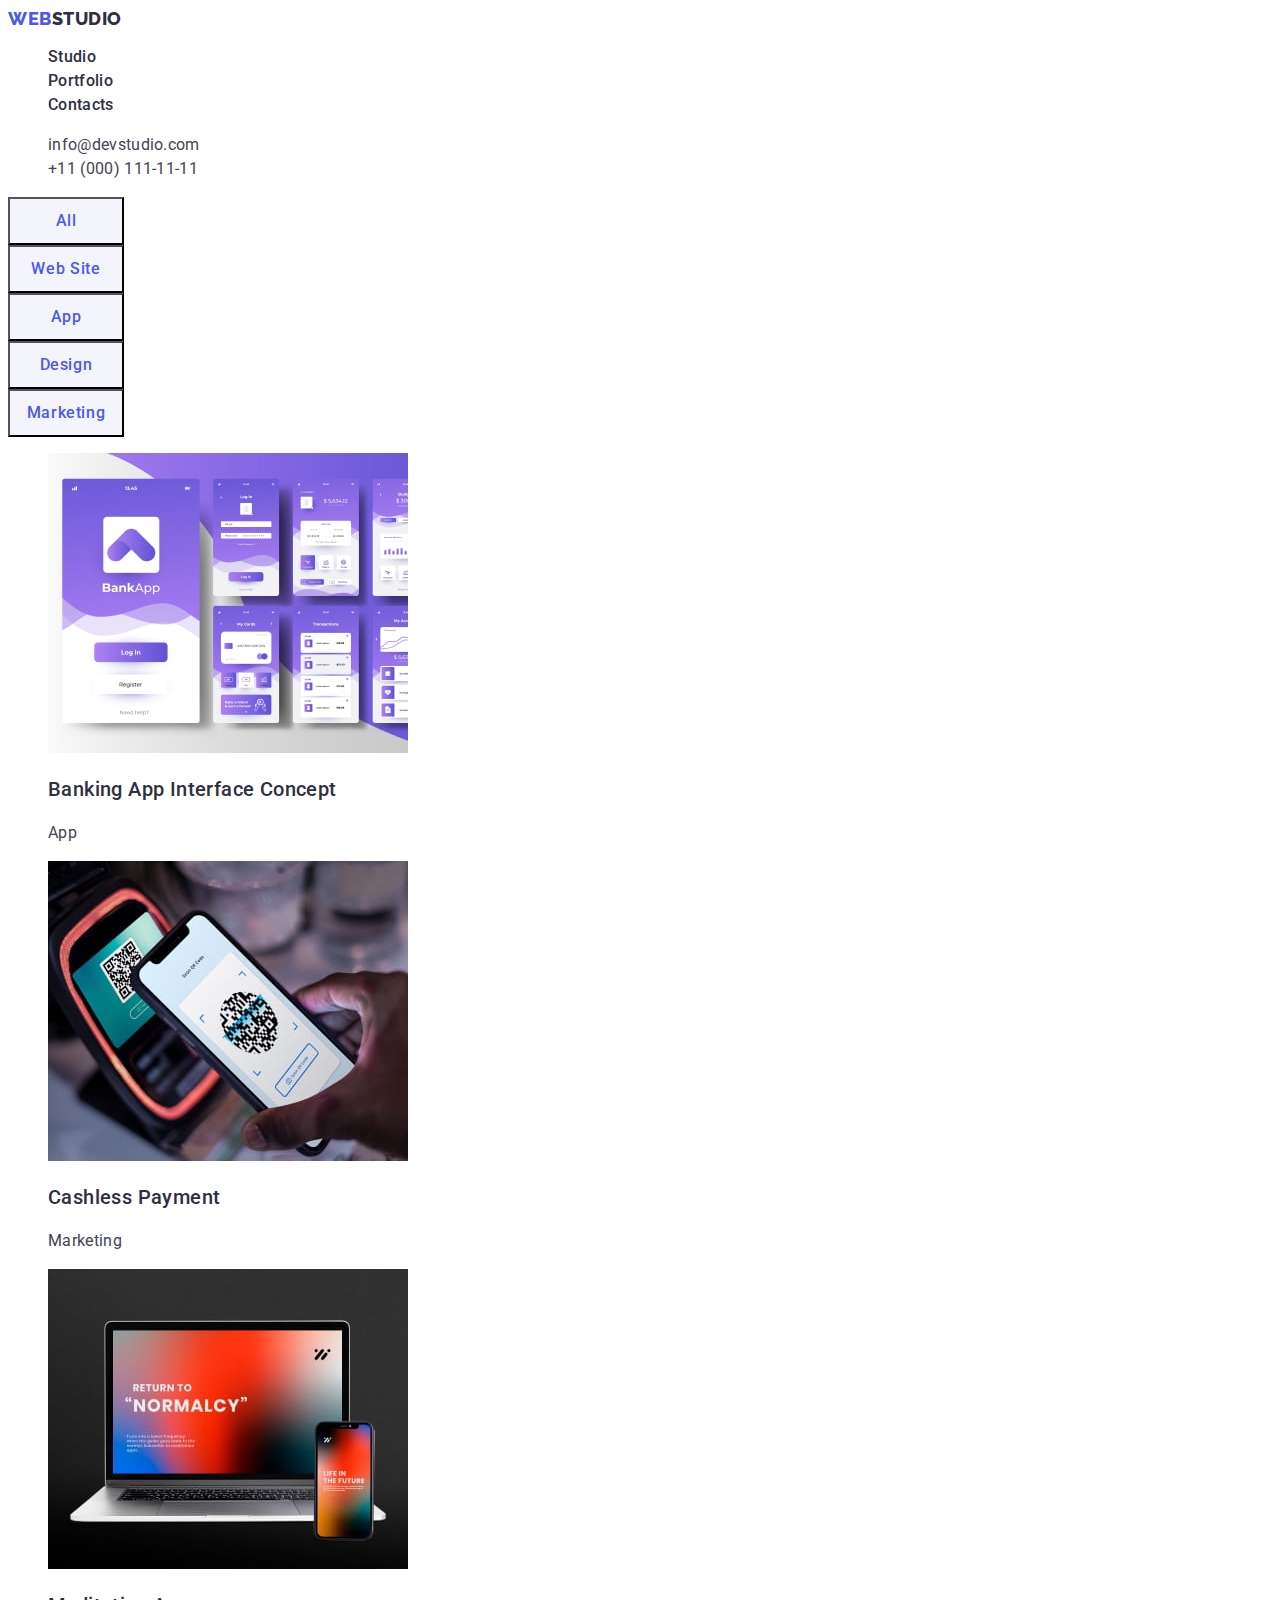
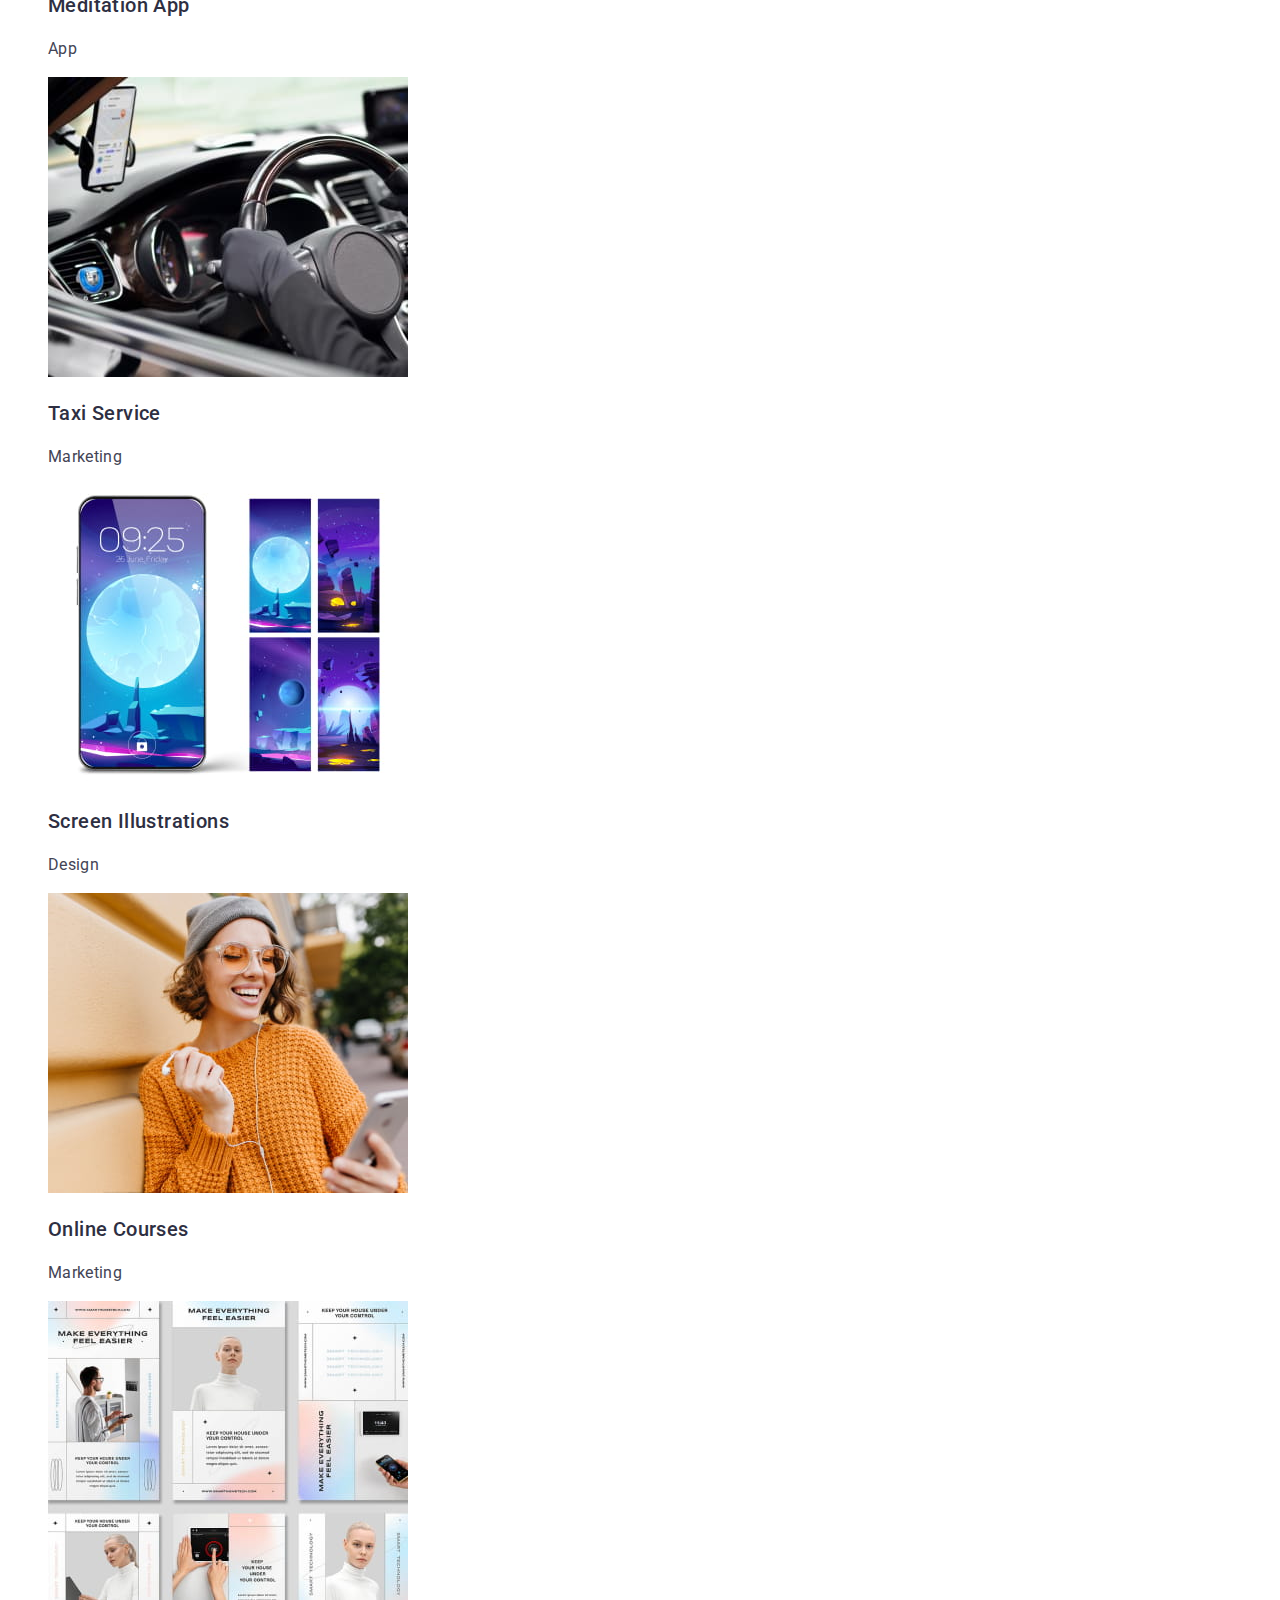
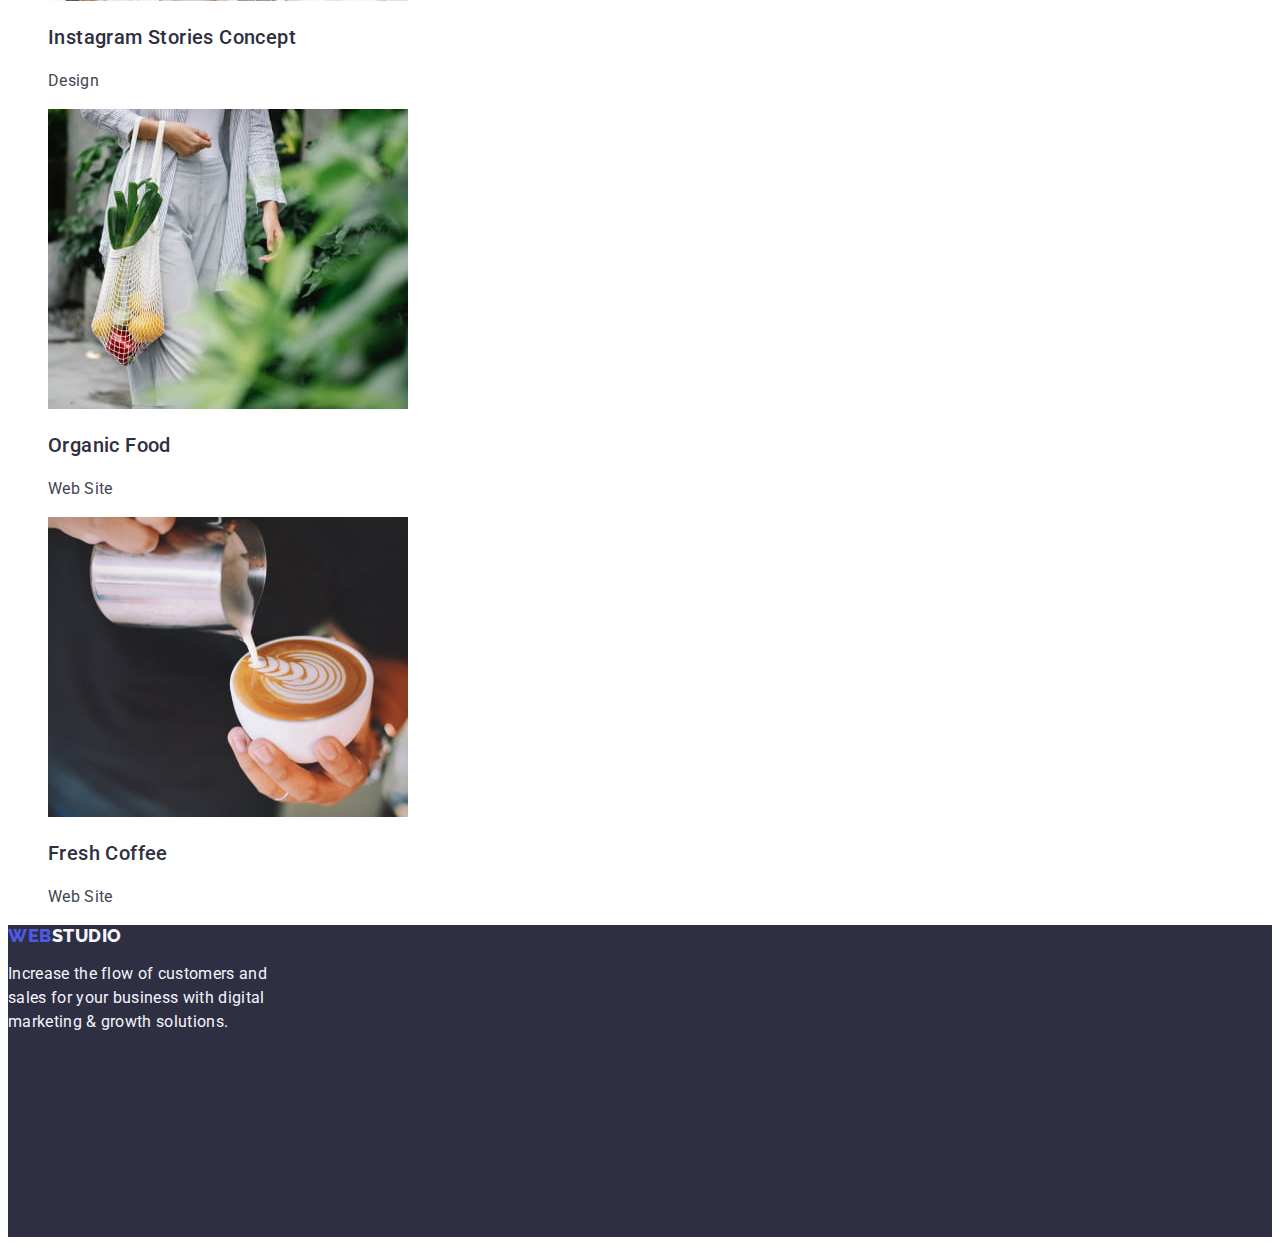
==== portfolio.html @ 0fbf9239 "upd css, html files 2" ====
<!DOCTYPE html>
<html lang="en">
  <head>
    <meta charset="UTF-8" />
    <meta http-equiv="X-UA-Compatible" content="IE=edge" />
    <meta name="viewport" content="width=device-width, initial-scale=1.0" />

    <title>Portfolio</title>

    <link rel="preconnect" href="https://fonts.googleapis.com" />
    <link rel="preconnect" href="https://fonts.gstatic.com" crossorigin />
    <link
      href="https://fonts.googleapis.com/css2?family=Bodoni+Moda&family=Montserrat:wght@400;700&family=Roboto:wght@400;500;700;900&display=swap"
      rel="stylesheet"
    />

    <link rel="preconnect" href="https://fonts.googleapis.com" />
    <link rel="preconnect" href="https://fonts.gstatic.com" crossorigin />
    <link
      href="https://fonts.googleapis.com/css2?family=Bodoni+Moda&family=Montserrat:wght@400;700&family=Raleway:wght@800&family=Roboto:wght@400;500;700;900&display=swap"
      rel="stylesheet"
    />
    <link rel="stylesheet" href="./css/styles.css" />
    
  </head>
  <body>
    <header>
      <nav>
        <a class="logo link" href="./index.html"
          >Web<span class="logo-studio-header">Studio</span></a
        >

        <ul class="list">
          <li><a class="header-link-text link" href="./index.html">Studio</a></li>
          <li>
            <a class="header-link-text link" href="./portfolio.html">Portfolio</a>
          </li>
          <li><a class="header-link-text link" href="">Contacts</a></li>
        </ul>
      </nav>
      <address>
        <ul class="list">
          <li><a class="header-contacts link" href="mailto:info@devstudio.com">info@devstudio.com</a></li>
          <li><a class="header-contacts link" href="tel:+110001111111">+11 (000) 111-11-11</a></li>
        </ul>
      </address>
    </header>

    <main>
      <section>
        <h1 hidden>Filter</h1>
        <u class="list"l>
          <li>
            <button class="filter-btn btn-cursor" type="button">All</button>
          </li>
          <li>
            <button class="filter-btn btn-cursor" type="button">Web Site</button>
          </li>
          <li>
            <button class="filter-btn btn-cursor" type="button">App</button>
          </li>
          <li>
            <button class="filter-btn btn-cursor" type="button">Design</button>
          </li>
          <li>
            <button class="filter-btn btn-cursor" type="button">Marketing</button>
          </li>
        </u>
      
        <h2 hidden>Portfolio</h2>
        <ul class="list">
          <li>
            <img
              src="./images/portfolio/img-1.jpg"
              alt="example 1"
              width="360"
            />
            <h3 class="project-title">Banking App Interface Concept</h3>
            <p class="project-type">App</p>
          </li>
          <li>
            <img
              src="./images/portfolio/img-2.jpg"
              alt="example 1"
              width="360"
            />
            <h3 class="project-title">Cashless Payment</h3>
            <p class="project-type">Marketing</p>
          </li>
          <li>
            <img
              src="./images/portfolio/img-3.jpg"
              alt="example 1"
              width="360"
            />
            <h3 class="project-title">Meditation App</h3>
            <p class="project-type">App</p>
          </li>
          <li>
            <img
              src="./images/portfolio/img-4.jpg"
              alt="example 1"
              width="360"
            />
            <h3 class="project-title">Taxi Service</h3>
            <p class="project-type">Marketing</p>
          </li>
          <li>
            <img
              src="./images/portfolio/img-5.jpg"
              alt="example 1"
              width="360"
            />
            <h3 class="project-title">Screen Illustrations</h3>
            <p class="project-type">Design</p>
          </li>
          <li>
            <img
              src="./images/portfolio/img-6.jpg"
              alt="example 1"
              width="360"
            />
            <h3 class="project-title">Online Courses</h3>
            <p class="project-type">Marketing</p>
          </li>
          <li>
            <img
              src="./images/portfolio/img-7.jpg"
              alt="example 1"
              width="360"
            />
            <h3 class="project-title">Instagram Stories Concept</h3>
            <p class="project-type">Design</p>
          </li>
          <li>
            <img
              src="./images/portfolio/img-8.jpg"
              alt="example 1"
              width="360"
            />
            <h3 class="project-title">Organic Food</h3>
            <p class="project-type">Web Site</p>
          </li>
          <li>
            <img
              src="./images/portfolio/img-9.jpg"
              alt="example 1"
              width="360"
            />
            <h3 class="project-title">Fresh Coffee</h3>
            <p class="project-type">Web Site</p>
          </li>
        </ul>
      </section>
    </main>

    <footer class="footer">
      <a class="logo link" href="./index.html"
        >Web <span class="logo-studio-footer">Studio</span></a
      >
      <p class="footer-desc">
        Increase the flow of customers and sales for your business with digital
        marketing & growth solutions.
      </p>
    </footer>
  </body>
</html>
---- css/styles.css ----
body {
  font-family: "Roboto", sans-serif;
  color: #2e2f42;
  background: #ffffff;
}

.logo {
  font-family: "Raleway";
  font-style: normal;
  font-weight: 800;
  font-size: 18px;
  line-height: 117%;
  display: flex;
  align-items: center;
  letter-spacing: 0.03em;
  text-transform: uppercase;
  color: #4d5ae5;
}

.logo-studio-header {
  font-family: "Raleway";
  font-style: normal;
  font-weight: 800;
  font-size: 18px;
  line-height: 117%;
  display: flex;
  align-items: center;
  letter-spacing: 0.03em;
  text-transform: uppercase;
  color: #2e2f42;
}

.header-link-text:active,
.header-link-text:focus,
.header-contacts:active {
  color: #404bbf;
}

.link {
  text-decoration: none;
}

.header-link-text {
  font-style: normal;
  font-weight: 500;
  font-size: 16px;
  line-height: 150%;
  letter-spacing: 0.02em;
  color: #2e2f42;

  flex: none;
  order: 0;
  flex-grow: 0;
}

.list {
  list-style: none;
}

.header-contacts {
  font-style: normal;
  font-weight: 400;
  font-size: 16px;
  line-height: 150%;
  letter-spacing: 0.02em;
  color: #434455;
}

.banner {
  background-color: #2e2f42;
  height: 600px;
}

.banner-title {
  font-style: normal;
  font-weight: 700;
  font-size: 56px;
  line-height: 107%;
  text-align: center;
  letter-spacing: 0.02em;
  color: #ffffff;

  width: 496px;
  height: 120px;
}

.btn-cursor {
  cursor: pointer;
}

.banner-button {
  background-color: #4d5ae5;

  font-family: "Roboto";
  color: #ffffff;
  font-style: normal;
  font-weight: 500;
  font-size: 16px;
  line-height: 150%;
  align-items: center;
  letter-spacing: 0.04em;

  width: 169px;
  height: 56px;
}

.banner-button:hover,
.banner-button:focus {
  background-color: #404bbf;
}

.feature-list {
  /* display: inline-block; */
  width: 264px;
}

.feature-list-title {
  font-style: normal;
  font-weight: 500;
  font-size: 20px;
  line-height: 120%;
  letter-spacing: 0.02em;

  flex: none;
  order: 0;
  flex-grow: 0;
}

.feature-list-desc {
  font-size: 16px;
  line-height: 150%;
  letter-spacing: 0.02em;
  color: #434455;

  flex: none;
  order: 1;
  flex-grow: 0;
}

.sector-title {
  font-style: normal;
  font-weight: 700;
  font-size: 36px;
  line-height: 111%;
  text-align: center;
  letter-spacing: 0.02em;
  text-transform: capitalize;
}

.team-section {
  background-color: #f4f4fd;
}

.team-members-names {
  font-style: normal;
  font-weight: 500;
  font-size: 20px;
  line-height: 120%;
  text-align: center;
  letter-spacing: 0.02em;

  flex: none;
  order: 0;
  flex-grow: 0;
}

.team-members-position {
  font-size: 16px;
  line-height: 150%;
  text-align: center;
  letter-spacing: 0.02em;
  color: #434455;

  flex: none;
  order: 1;
  flex-grow: 0;
}

.footer {
  background-color: #2e2f42;
  height: 312px;
}

/* PORTFOLIO */

.logo-studio-footer {
  color: #f4f4fd;
}

.footer-desc {
  font-size: 16px;
  line-height: 150%;
  letter-spacing: 0.02em;
  color: #f4f4fd;

  width: 264px;
}

.filter-btn {
  background-color: #f4f4fd;
  width: 116px;
  height: 48px;

  font-family: "Roboto";
  font-style: normal;
  font-weight: 500;
  font-size: 16px;
  line-height: 150%;
  align-items: center;
  text-align: center;
  letter-spacing: 0.04em;
  color: #4d5ae5;

  flex: none;
  order: 0;
  flex-grow: 0;
}

.filter-btn:hover {
  background-color: #404bbf;
  color: #ffffff;
}

.project-title {
  font-style: normal;
  font-weight: 500;
  font-size: 20px;
  line-height: 120%;
  letter-spacing: 0.02em;
  color: #2e2f42;

  flex: none;
  order: 0;
  flex-grow: 0;
}

.project-type {
  font-size: 16px;
  line-height: 150%;
  letter-spacing: 0.02em;
  color: #434455;

  flex: none;
  order: 1;
  flex-grow: 0;
}
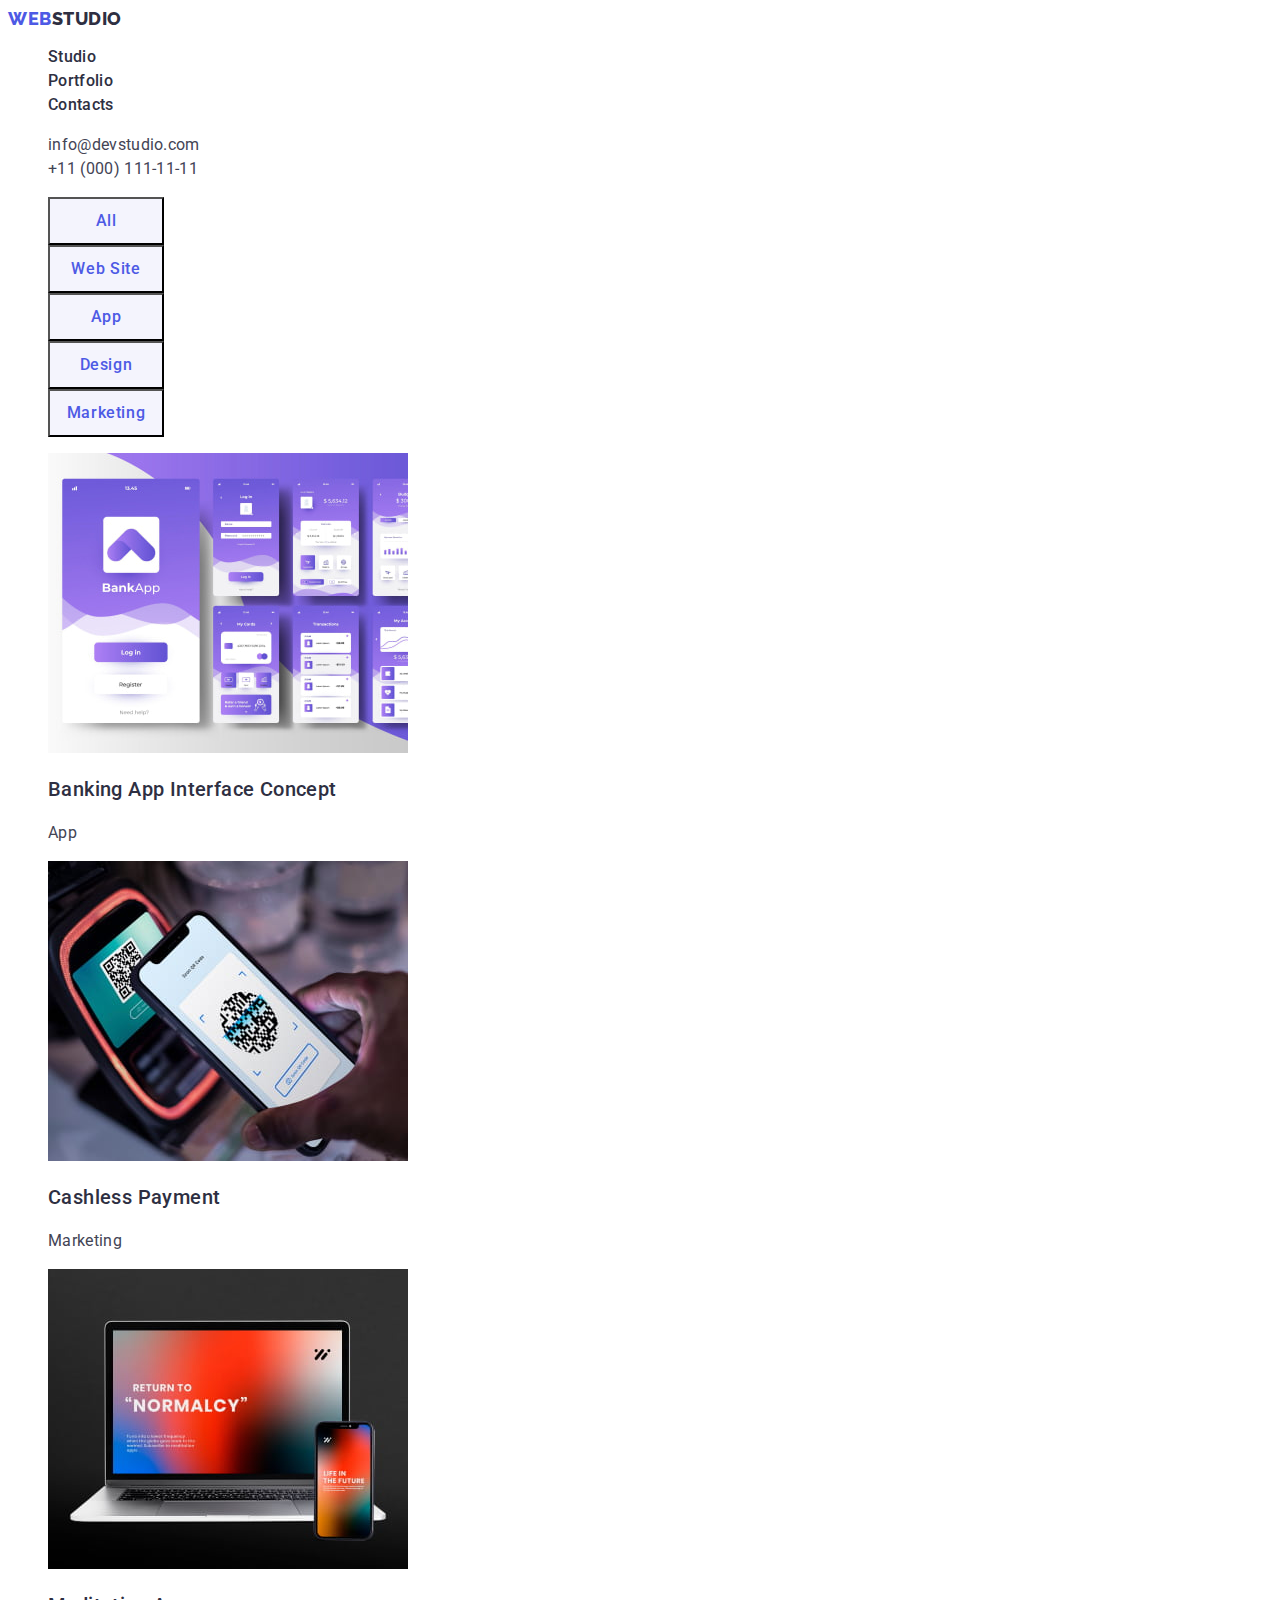
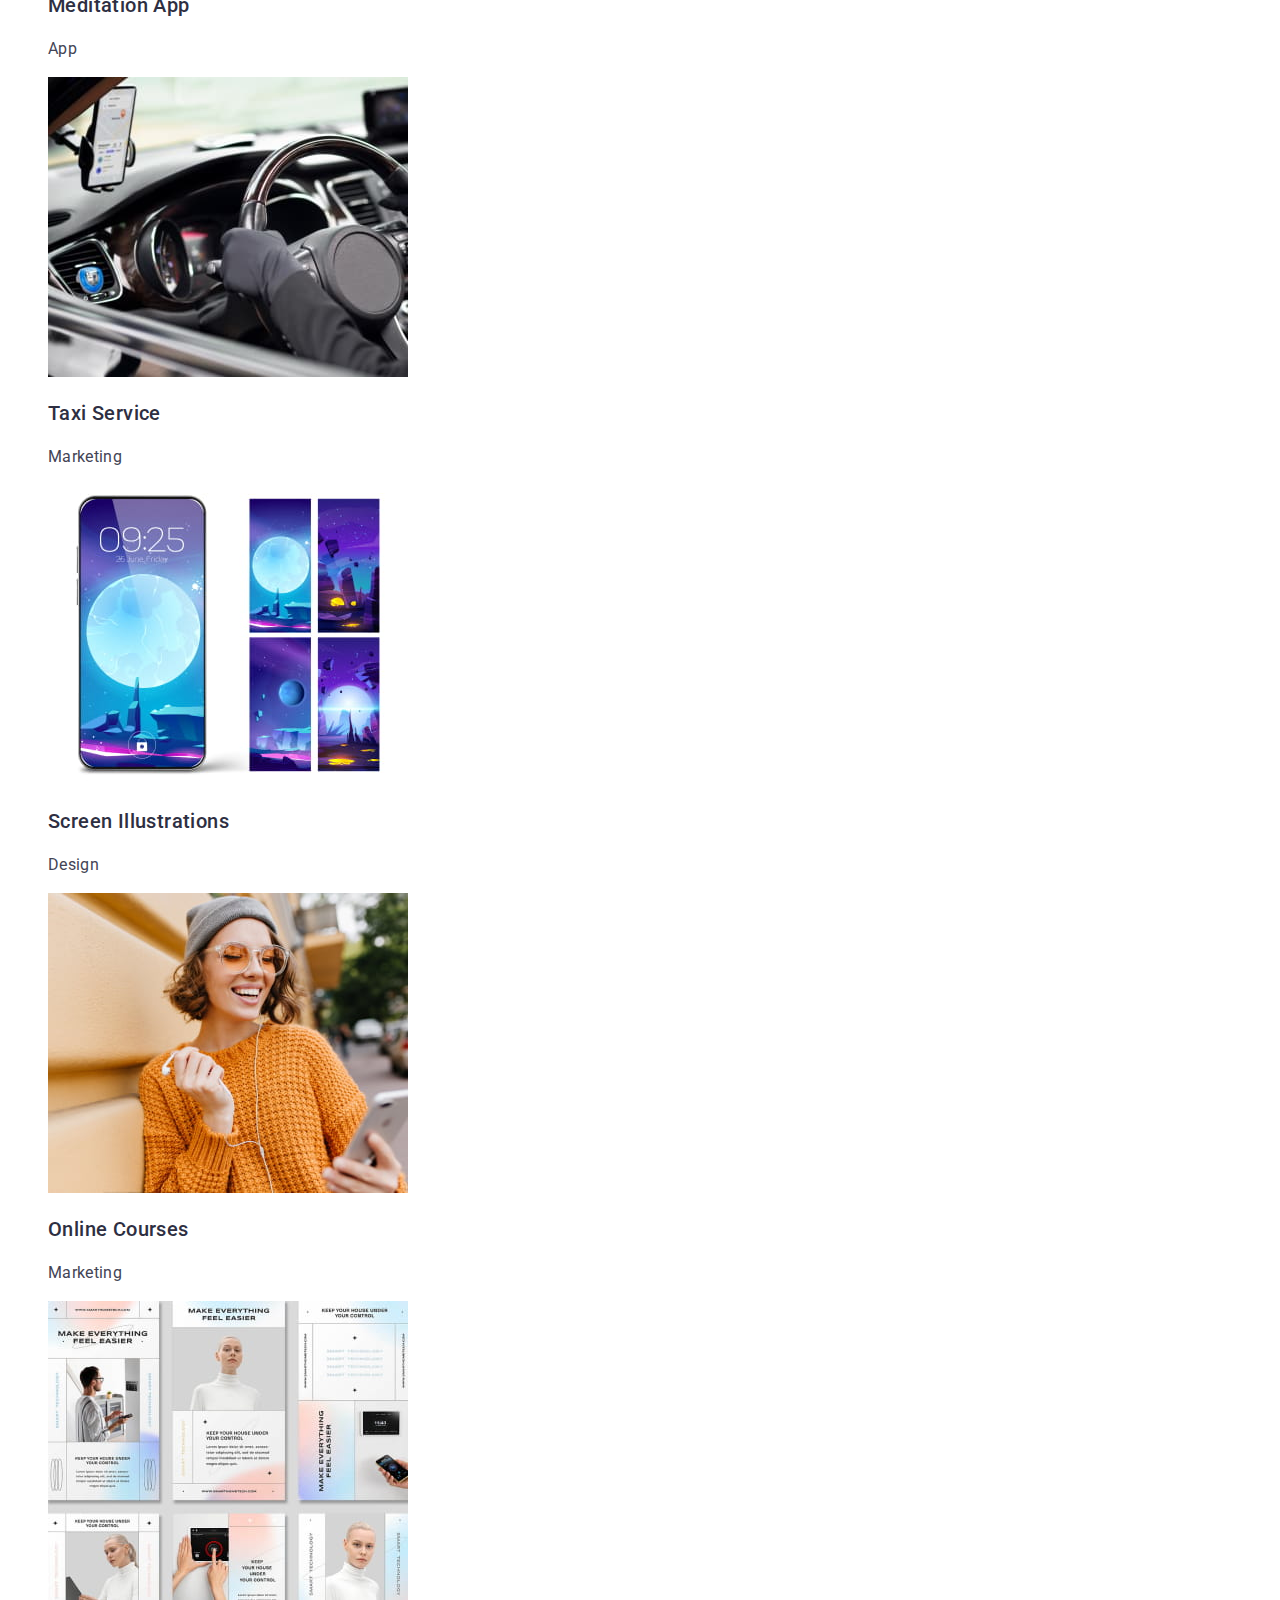
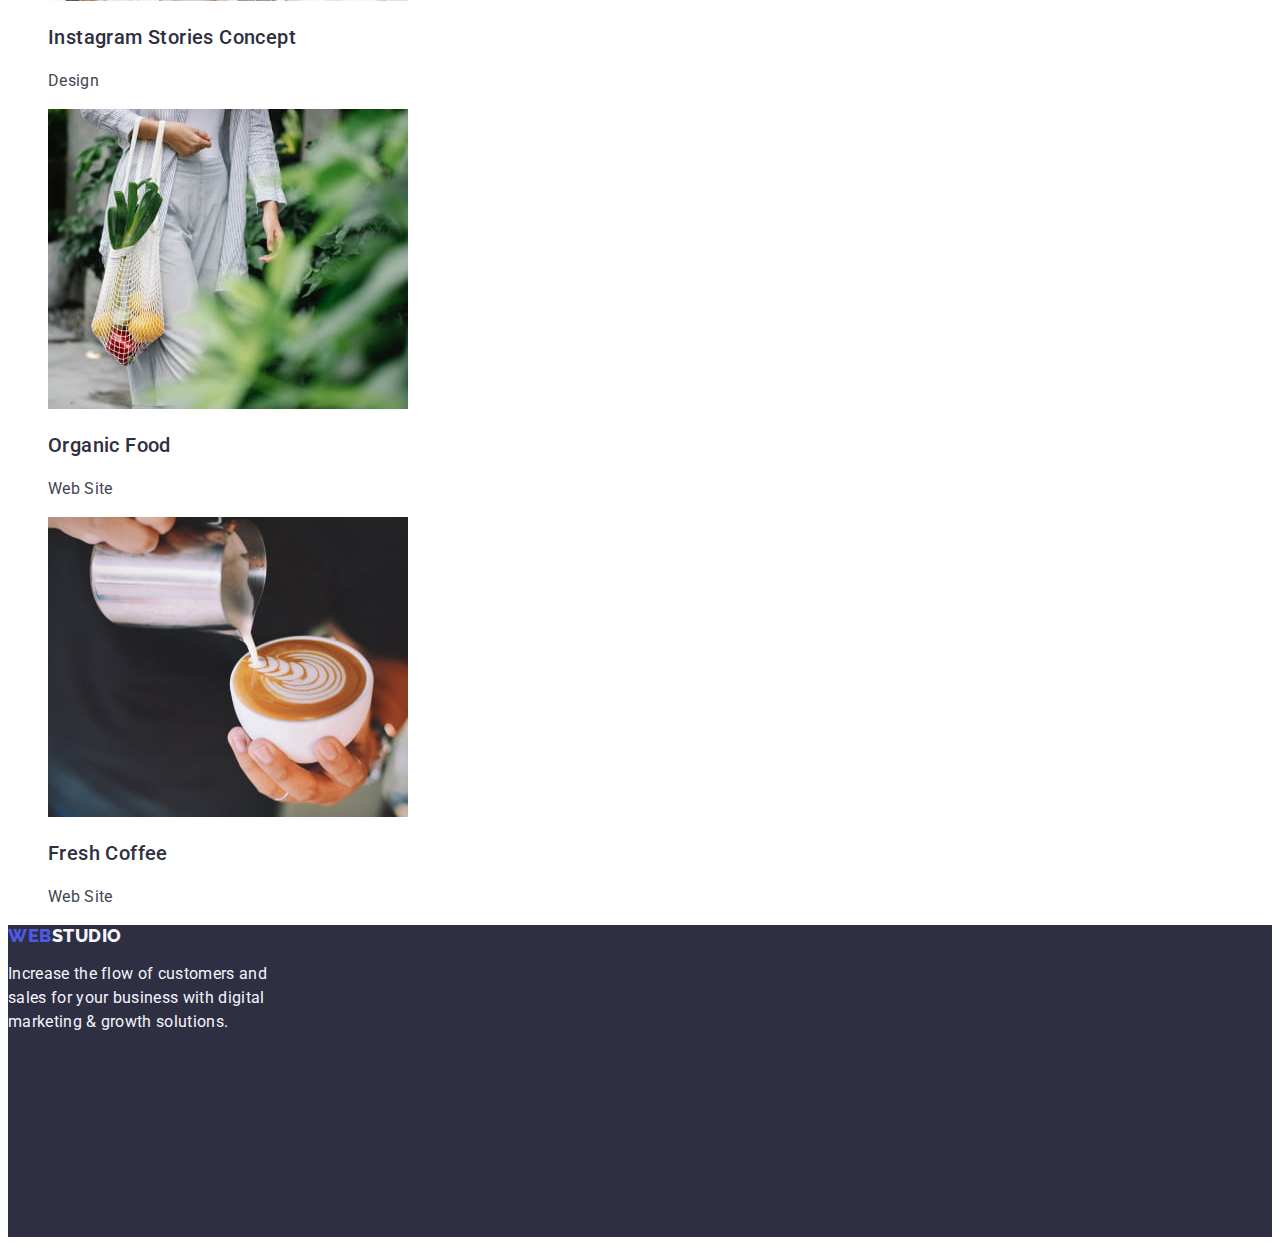
==== commit 192fcf1a: "upd files 3" ====
--- a/portfolio.html
+++ b/portfolio.html
@@ -49,7 +49,7 @@
     <main>
       <section>
         <h1 hidden>Filter</h1>
-        <u class="list"l>
+        <ul class="list">
           <li>
             <button class="filter-btn btn-cursor" type="button">All</button>
           </li>
@@ -65,7 +65,7 @@
           <li>
             <button class="filter-btn btn-cursor" type="button">Marketing</button>
           </li>
-        </u>
+        </ul>
       
         <h2 hidden>Portfolio</h2>
         <ul class="list">
--- a/css/styles.css
+++ b/css/styles.css
@@ -1,11 +1,13 @@
+
+
 body {
   font-family: "Roboto", sans-serif;
-  color: #2e2f42;
+  color: #434455;
   background: #ffffff;
 }
 
 .logo {
-  font-family: "Raleway";
+  font-family: "Raleway", sans-serif;
   font-style: normal;
   font-weight: 800;
   font-size: 18px;
@@ -18,7 +20,7 @@
 }
 
 .logo-studio-header {
-  font-family: "Raleway";
+  /* font-family: "Raleway"; */
   font-style: normal;
   font-weight: 800;
   font-size: 18px;
@@ -30,9 +32,10 @@
   color: #2e2f42;
 }
 
-.header-link-text:active,
+.header-link-text:hover,
 .header-link-text:focus,
-.header-contacts:active {
+.header-contacts:hover,
+.header-contacts:focus {
   color: #404bbf;
 }
 
@@ -57,13 +60,17 @@
   list-style: none;
 }
 
+.contacts {
+  font-style: normal;
+}
+
 .header-contacts {
+  color: inherit;
   font-style: normal;
   font-weight: 400;
   font-size: 16px;
   line-height: 150%;
   letter-spacing: 0.02em;
-  color: #434455;
 }
 
 .banner {
@@ -91,7 +98,7 @@
 .banner-button {
   background-color: #4d5ae5;
 
-  font-family: "Roboto";
+  font-family: "Roboto", sans-serif;
   color: #ffffff;
   font-style: normal;
   font-weight: 500;
@@ -120,7 +127,7 @@
   font-size: 20px;
   line-height: 120%;
   letter-spacing: 0.02em;
-
+  color: #2e2f42;
   flex: none;
   order: 0;
   flex-grow: 0;
@@ -130,7 +137,6 @@
   font-size: 16px;
   line-height: 150%;
   letter-spacing: 0.02em;
-  color: #434455;
 
   flex: none;
   order: 1;
@@ -145,12 +151,17 @@
   text-align: center;
   letter-spacing: 0.02em;
   text-transform: capitalize;
+  color: #2e2f42;
 }
 
 .team-section {
   background-color: #f4f4fd;
 }
 
+.team-list {
+  background-color: #ffffff;
+}
+
 .team-members-names {
   font-style: normal;
   font-weight: 500;
@@ -158,6 +169,7 @@
   line-height: 120%;
   text-align: center;
   letter-spacing: 0.02em;
+  color: #2e2f42;
 
   flex: none;
   order: 0;
@@ -169,7 +181,6 @@
   line-height: 150%;
   text-align: center;
   letter-spacing: 0.02em;
-  color: #434455;
 
   flex: none;
   order: 1;
@@ -201,7 +212,7 @@
   width: 116px;
   height: 48px;
 
-  font-family: "Roboto";
+  font-family: "Roboto", sans-serif;
   font-style: normal;
   font-weight: 500;
   font-size: 16px;
@@ -238,7 +249,6 @@
   font-size: 16px;
   line-height: 150%;
   letter-spacing: 0.02em;
-  color: #434455;
 
   flex: none;
   order: 1;
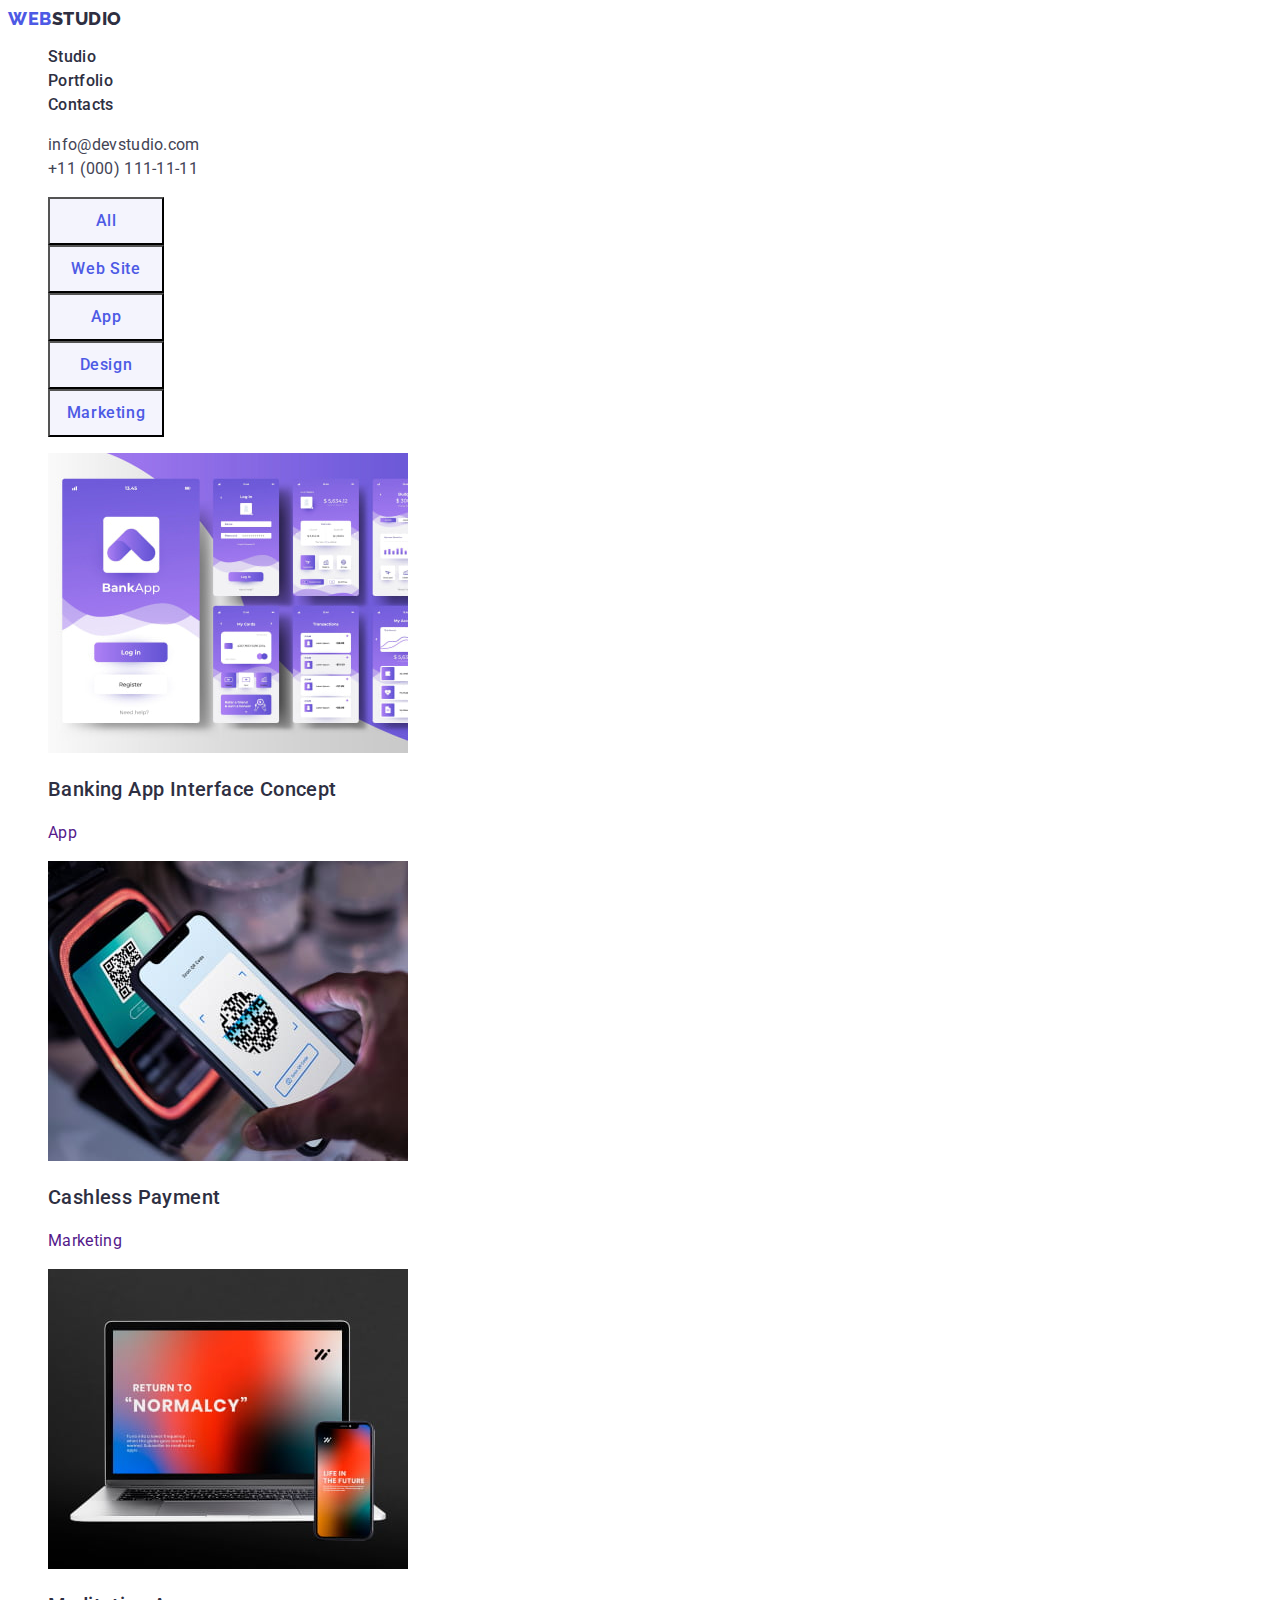
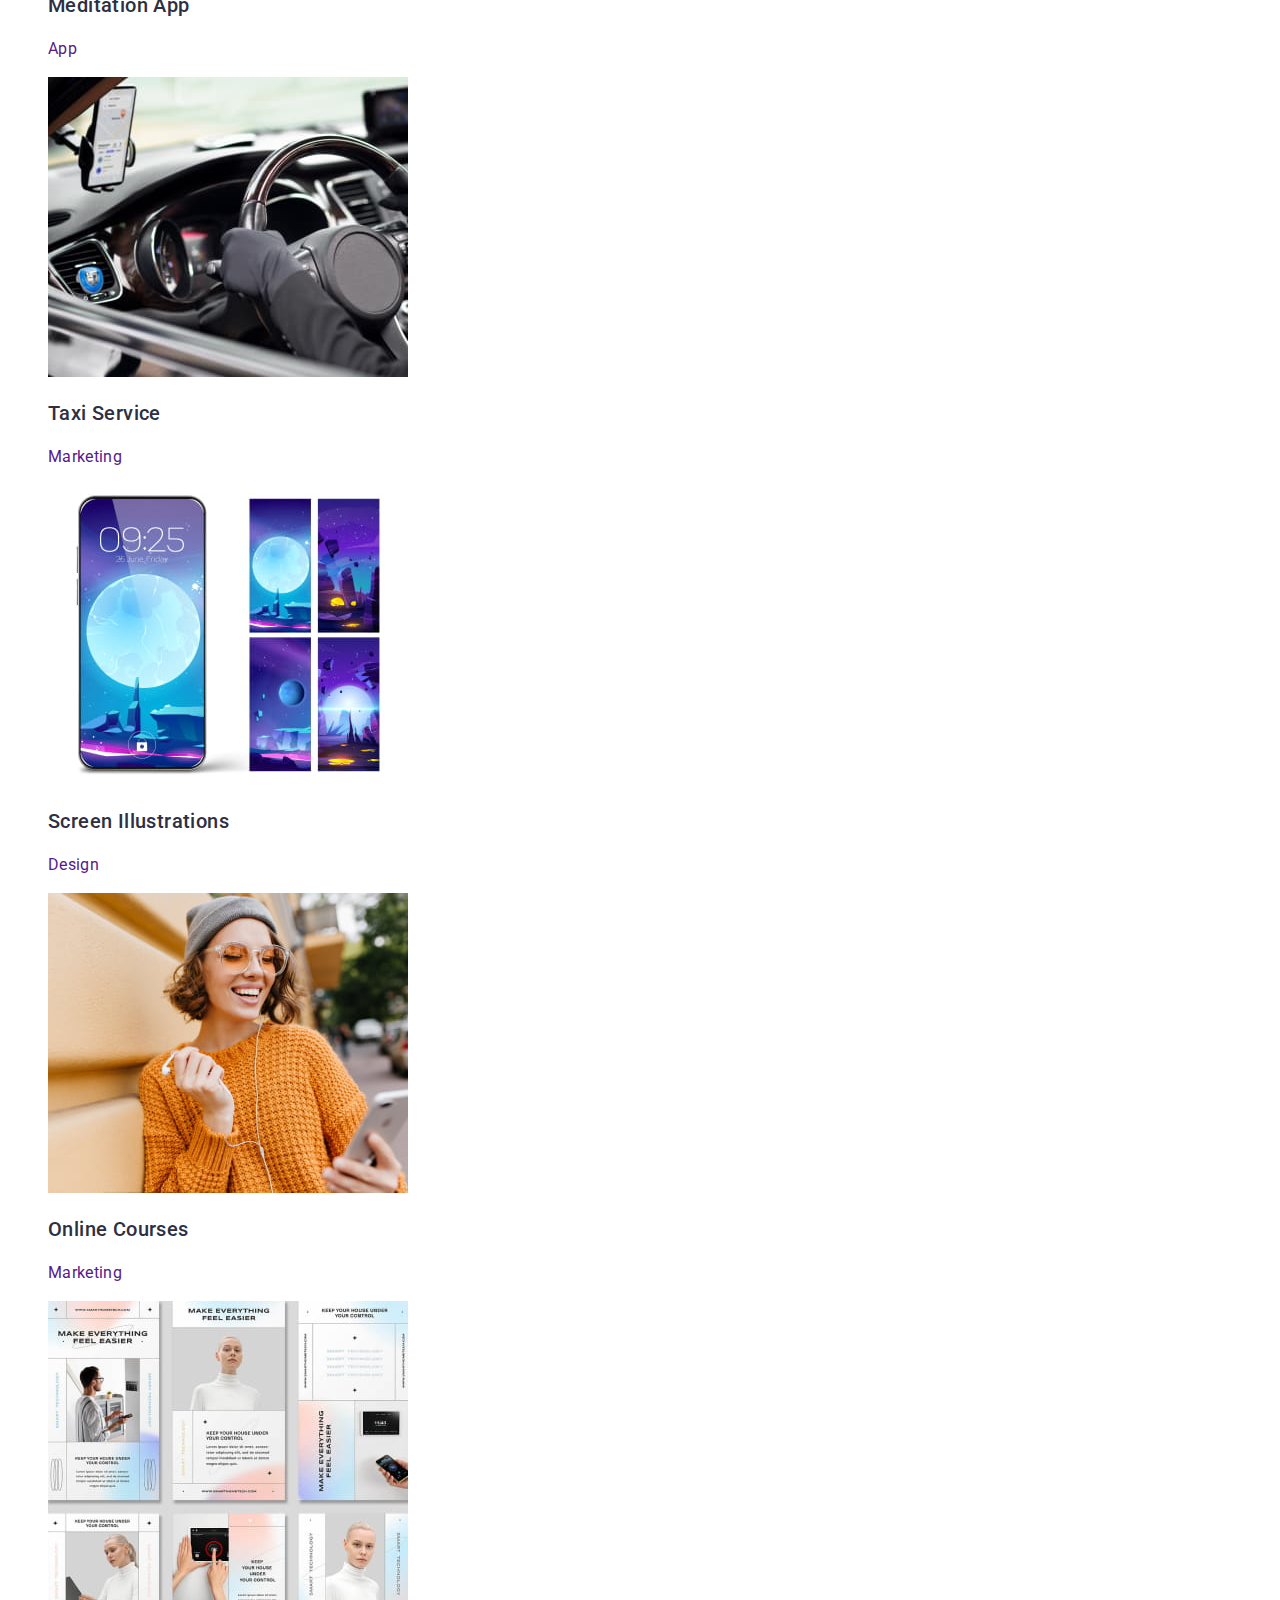
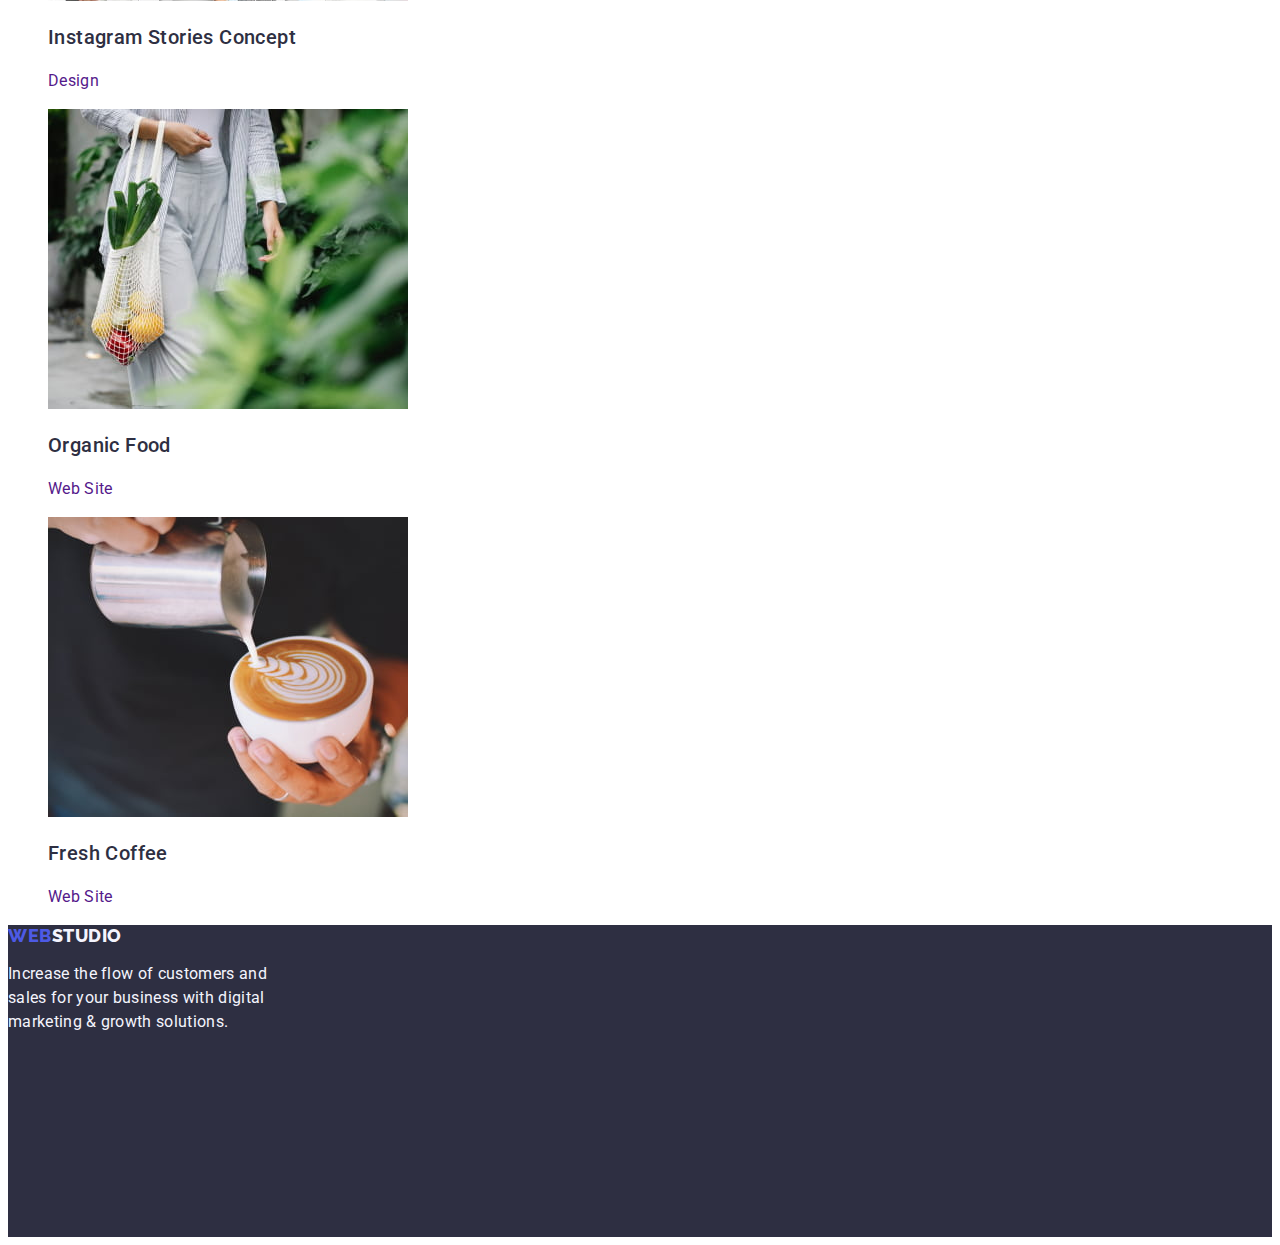
==== commit 888f3a25: "upd 4" ====
--- a/portfolio.html
+++ b/portfolio.html
@@ -4,8 +4,6 @@
     <meta charset="UTF-8" />
     <meta http-equiv="X-UA-Compatible" content="IE=edge" />
     <meta name="viewport" content="width=device-width, initial-scale=1.0" />
-
-    <title>Portfolio</title>
 
     <link rel="preconnect" href="https://fonts.googleapis.com" />
     <link rel="preconnect" href="https://fonts.gstatic.com" crossorigin />
@@ -21,7 +19,7 @@
       rel="stylesheet"
     />
     <link rel="stylesheet" href="./css/styles.css" />
-    
+    <title>Portfolio</title>
   </head>
   <body>
     <header>
@@ -31,17 +29,29 @@
         >
 
         <ul class="list">
-          <li><a class="header-link-text link" href="./index.html">Studio</a></li>
           <li>
-            <a class="header-link-text link" href="./portfolio.html">Portfolio</a>
+            <a class="header-link-text link" href="./index.html">Studio</a>
+          </li>
+          <li>
+            <a class="header-link-text link" href="./portfolio.html"
+              >Portfolio</a
+            >
           </li>
           <li><a class="header-link-text link" href="">Contacts</a></li>
         </ul>
       </nav>
-      <address>
+      <address class="contacts">
         <ul class="list">
-          <li><a class="header-contacts link" href="mailto:info@devstudio.com">info@devstudio.com</a></li>
-          <li><a class="header-contacts link" href="tel:+110001111111">+11 (000) 111-11-11</a></li>
+          <li>
+            <a class="header-contacts link" href="mailto:info@devstudio.com"
+              >info@devstudio.com</a
+            >
+          </li>
+          <li>
+            <a class="header-contacts link" href="tel:+110001111111"
+              >+11 (000) 111-11-11</a
+            >
+          </li>
         </ul>
       </address>
     </header>
@@ -54,7 +64,9 @@
             <button class="filter-btn btn-cursor" type="button">All</button>
           </li>
           <li>
-            <button class="filter-btn btn-cursor" type="button">Web Site</button>
+            <button class="filter-btn btn-cursor" type="button">
+              Web Site
+            </button>
           </li>
           <li>
             <button class="filter-btn btn-cursor" type="button">App</button>
@@ -63,92 +75,112 @@
             <button class="filter-btn btn-cursor" type="button">Design</button>
           </li>
           <li>
-            <button class="filter-btn btn-cursor" type="button">Marketing</button>
+            <button class="filter-btn btn-cursor" type="button">
+              Marketing
+            </button>
           </li>
         </ul>
-      
+
         <h2 hidden>Portfolio</h2>
         <ul class="list">
           <li>
-            <img
-              src="./images/portfolio/img-1.jpg"
-              alt="example 1"
-              width="360"
-            />
-            <h3 class="project-title">Banking App Interface Concept</h3>
-            <p class="project-type">App</p>
+            <a class="link" href="">
+              <img
+                src="./images/portfolio/img-1.jpg"
+                alt="example 1"
+                width="360"
+              />
+              <h3 class="project-title">Banking App Interface Concept</h3>
+              <p class="project-type">App</p>
+            </a>
           </li>
           <li>
-            <img
-              src="./images/portfolio/img-2.jpg"
-              alt="example 1"
-              width="360"
-            />
-            <h3 class="project-title">Cashless Payment</h3>
-            <p class="project-type">Marketing</p>
+            <a class="link" href="">
+              <img
+                src="./images/portfolio/img-2.jpg"
+                alt="example 1"
+                width="360"
+              />
+              <h3 class="project-title">Cashless Payment</h3>
+              <p class="project-type">Marketing</p>
+            </a>
           </li>
           <li>
-            <img
-              src="./images/portfolio/img-3.jpg"
-              alt="example 1"
-              width="360"
-            />
-            <h3 class="project-title">Meditation App</h3>
-            <p class="project-type">App</p>
+            <a class="link" href="">
+              <img
+                src="./images/portfolio/img-3.jpg"
+                alt="example 1"
+                width="360"
+              />
+              <h3 class="project-title">Meditation App</h3>
+              <p class="project-type">App</p>
+            </a>
           </li>
           <li>
-            <img
-              src="./images/portfolio/img-4.jpg"
-              alt="example 1"
-              width="360"
-            />
-            <h3 class="project-title">Taxi Service</h3>
-            <p class="project-type">Marketing</p>
+            <a class="link" href="">
+              <img
+                src="./images/portfolio/img-4.jpg"
+                alt="example 1"
+                width="360"
+              />
+              <h3 class="project-title">Taxi Service</h3>
+              <p class="project-type">Marketing</p>
+            </a>
           </li>
           <li>
-            <img
-              src="./images/portfolio/img-5.jpg"
-              alt="example 1"
-              width="360"
-            />
-            <h3 class="project-title">Screen Illustrations</h3>
-            <p class="project-type">Design</p>
+            <a class="link" href="">
+              <img
+                src="./images/portfolio/img-5.jpg"
+                alt="example 1"
+                width="360"
+              />
+              <h3 class="project-title">Screen Illustrations</h3>
+              <p class="project-type">Design</p></a
+            >
           </li>
           <li>
-            <img
-              src="./images/portfolio/img-6.jpg"
-              alt="example 1"
-              width="360"
-            />
-            <h3 class="project-title">Online Courses</h3>
-            <p class="project-type">Marketing</p>
+            <a class="link" href="">
+              <img
+                src="./images/portfolio/img-6.jpg"
+                alt="example 1"
+                width="360"
+              />
+              <h3 class="project-title">Online Courses</h3>
+              <p class="project-type">Marketing</p>
+            </a>
           </li>
           <li>
-            <img
-              src="./images/portfolio/img-7.jpg"
-              alt="example 1"
-              width="360"
-            />
-            <h3 class="project-title">Instagram Stories Concept</h3>
-            <p class="project-type">Design</p>
+            <a class="link" href="">
+              <img
+                src="./images/portfolio/img-7.jpg"
+                alt="example 1"
+                width="360"
+              />
+              <h3 class="project-title">Instagram Stories Concept</h3>
+              <p class="project-type">Design</p></a
+            >
           </li>
           <li>
-            <img
-              src="./images/portfolio/img-8.jpg"
-              alt="example 1"
-              width="360"
-            />
-            <h3 class="project-title">Organic Food</h3>
-            <p class="project-type">Web Site</p>
+            <a class="link" href="">
+              <img
+                src="./images/portfolio/img-8.jpg"
+                alt="example 1"
+                width="360"
+              />
+              <h3 class="project-title">Organic Food</h3>
+              <p class="project-type">Web Site</p>
+            </a>
           </li>
           <li>
-            <img
-              src="./images/portfolio/img-9.jpg"
-              alt="example 1"
-              width="360"
-            />
-            <h3 class="project-title">Fresh Coffee</h3>
-            <p class="project-type">Web Site</p>
+            <a class="link" href="">
+              <img
+                src="./images/portfolio/img-9.jpg"
+                alt="example 1"
+                width="360"
+              />
+              <h3 class="project-title">Fresh Coffee</h3>
+              <p class="project-type">Web Site</p>
+            </a>
           </li>
         </ul>
       </section>
--- a/css/styles.css
+++ b/css/styles.css
@@ -1,4 +1,17 @@
-
+:root {
+	--iris: #4d5ae5;
+	--ocean: #404bbf;
+	--navy-blue: #2e2f42;
+	--green: #31d0aa;
+	--slate: #434455;
+	--light-slate: #8e8f99;
+	--cornflower: #e7e9fc;
+	--cloud: #f4f4fd;
+	--navy-blue-modal: #2e2f42;
+	--grey: #2e2f42;
+	--white: #ffffff;
+	--dairy: #fcfcfc;
+}
 
 body {
   font-family: "Roboto", sans-serif;
@@ -227,7 +240,8 @@
   flex-grow: 0;
 }
 
-.filter-btn:hover {
+.filter-btn:hover
+.filter-btn:focus {
   background-color: #404bbf;
   color: #ffffff;
 }
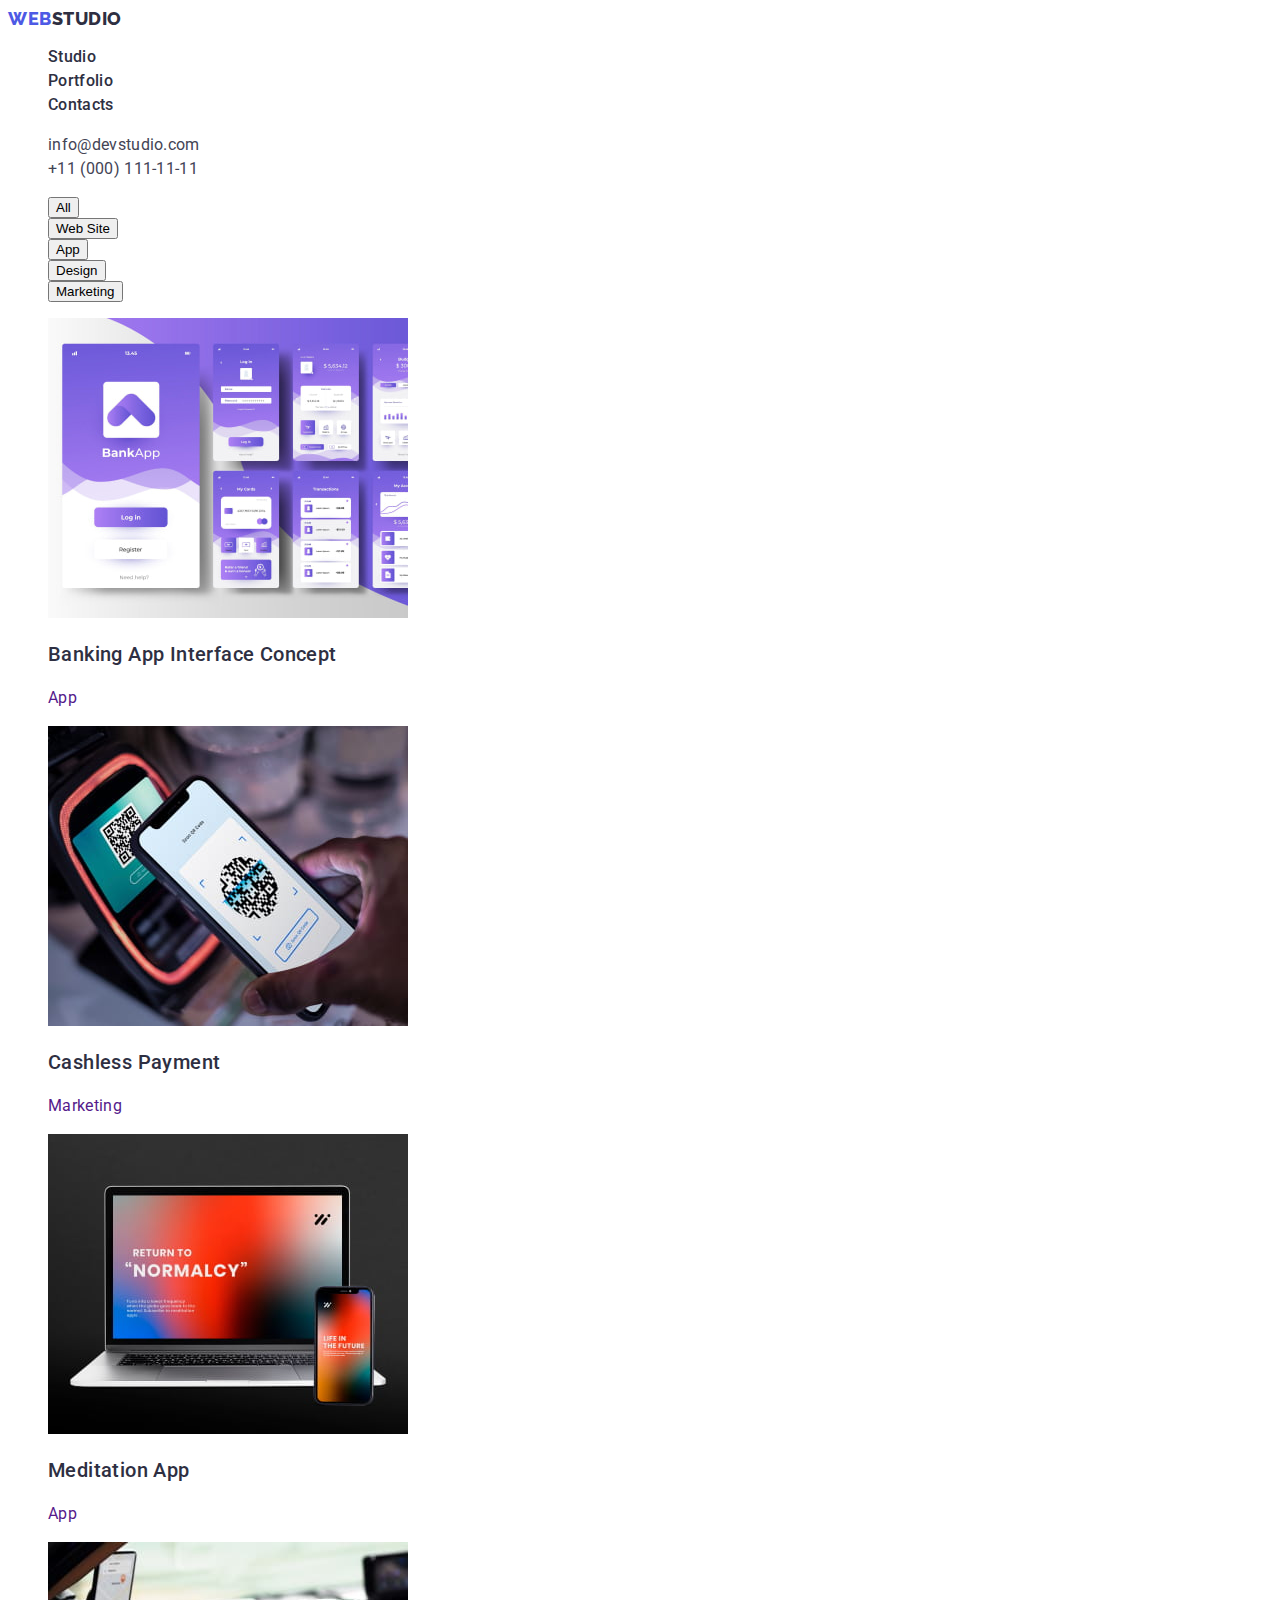
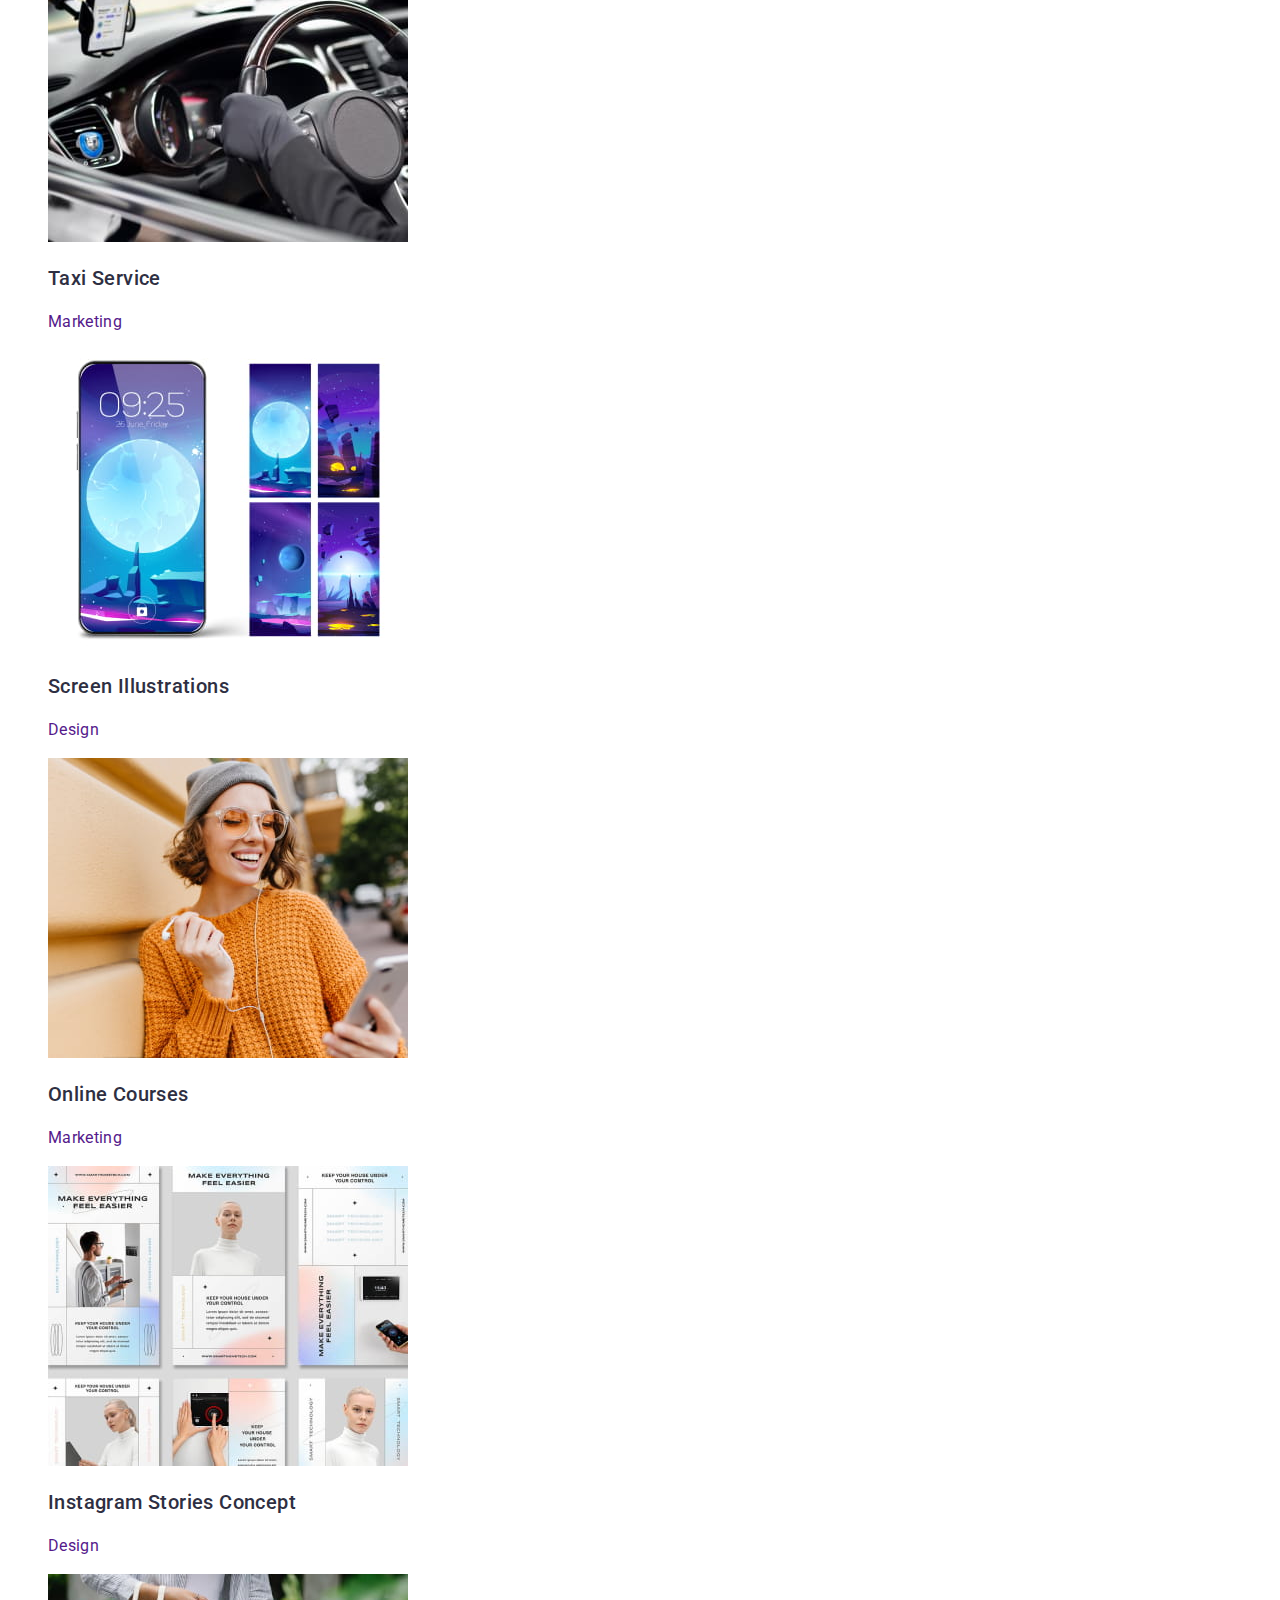
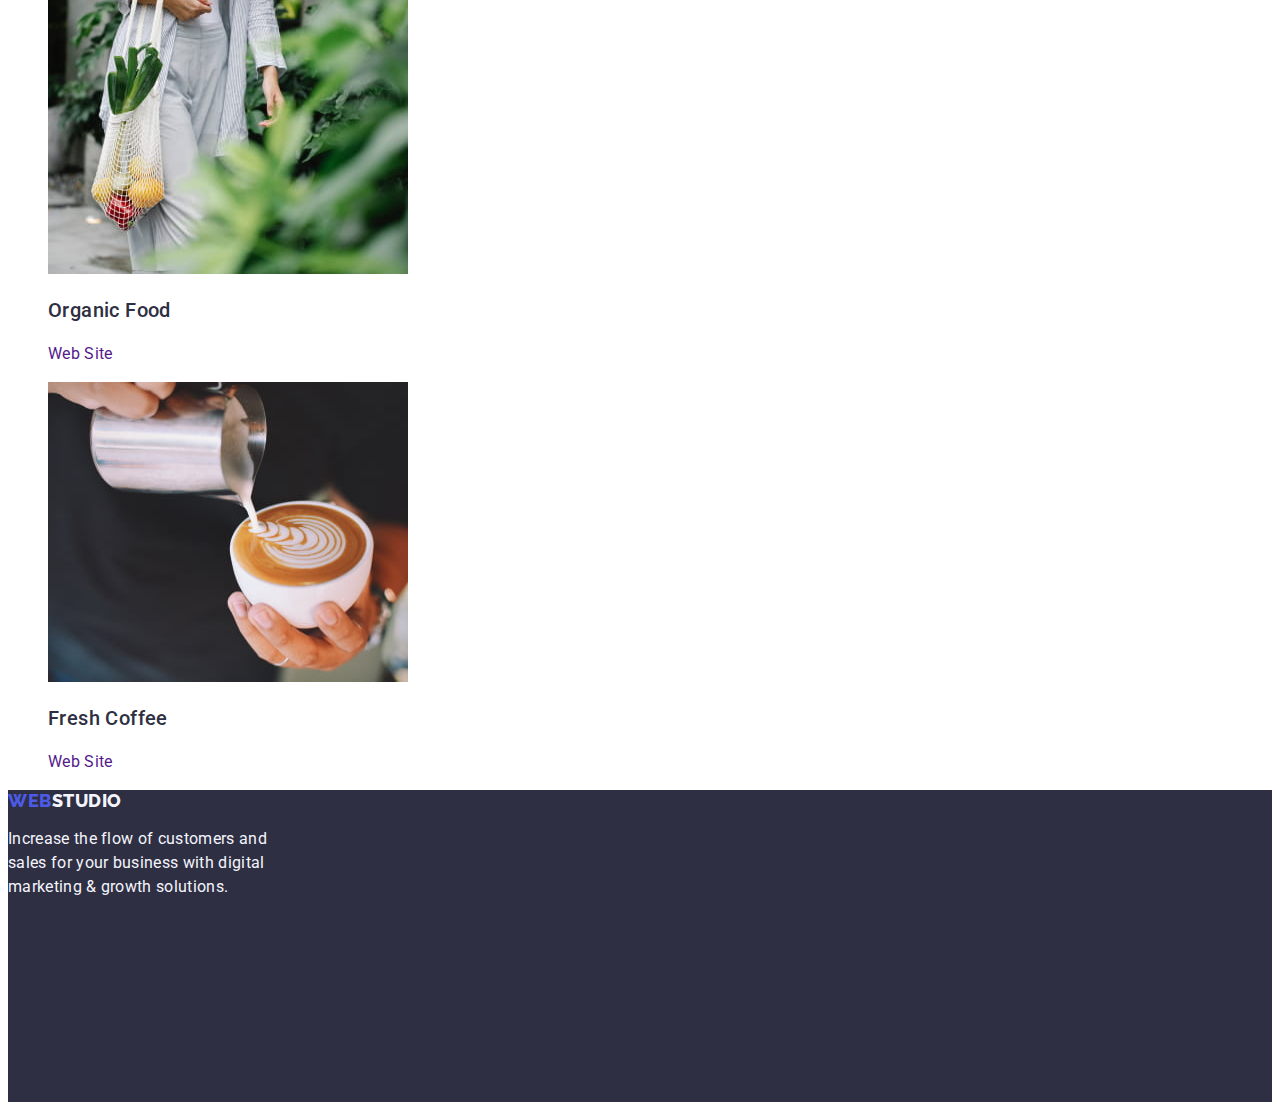
==== commit a1e835a2: "upd 6" ====
--- a/portfolio.html
+++ b/portfolio.html
@@ -61,27 +61,26 @@
         <h1 hidden>Filter</h1>
         <ul class="list">
           <li>
-            <button class="filter-btn btn-cursor" type="button">All</button>
+            <button class="filter-buttons btn-cursor" type="button">All</button>
           </li>
           <li>
-            <button class="filter-btn btn-cursor" type="button">
+            <button class="filter-buttons btn-cursor" type="button">
               Web Site
             </button>
           </li>
           <li>
-            <button class="filter-btn btn-cursor" type="button">App</button>
+            <button class="filter-buttons btn-cursor" type="button">App</button>
           </li>
           <li>
-            <button class="filter-btn btn-cursor" type="button">Design</button>
+            <button class="filter-buttons btn-cursor" type="button">Design</button>
           </li>
           <li>
-            <button class="filter-btn btn-cursor" type="button">
+            <button class="filter-buttons btn-cursor" type="button">
               Marketing
             </button>
           </li>
         </ul>
 
-        <h2 hidden>Portfolio</h2>
         <ul class="list">
           <li>
             <a class="link" href="">
--- a/css/styles.css
+++ b/css/styles.css
@@ -240,8 +240,8 @@
   flex-grow: 0;
 }
 
-.filter-btn:hover
-.filter-btn:focus {
+.filter-buttons:hover,
+.filter-buttons:focus {
   background-color: #404bbf;
   color: #ffffff;
 }
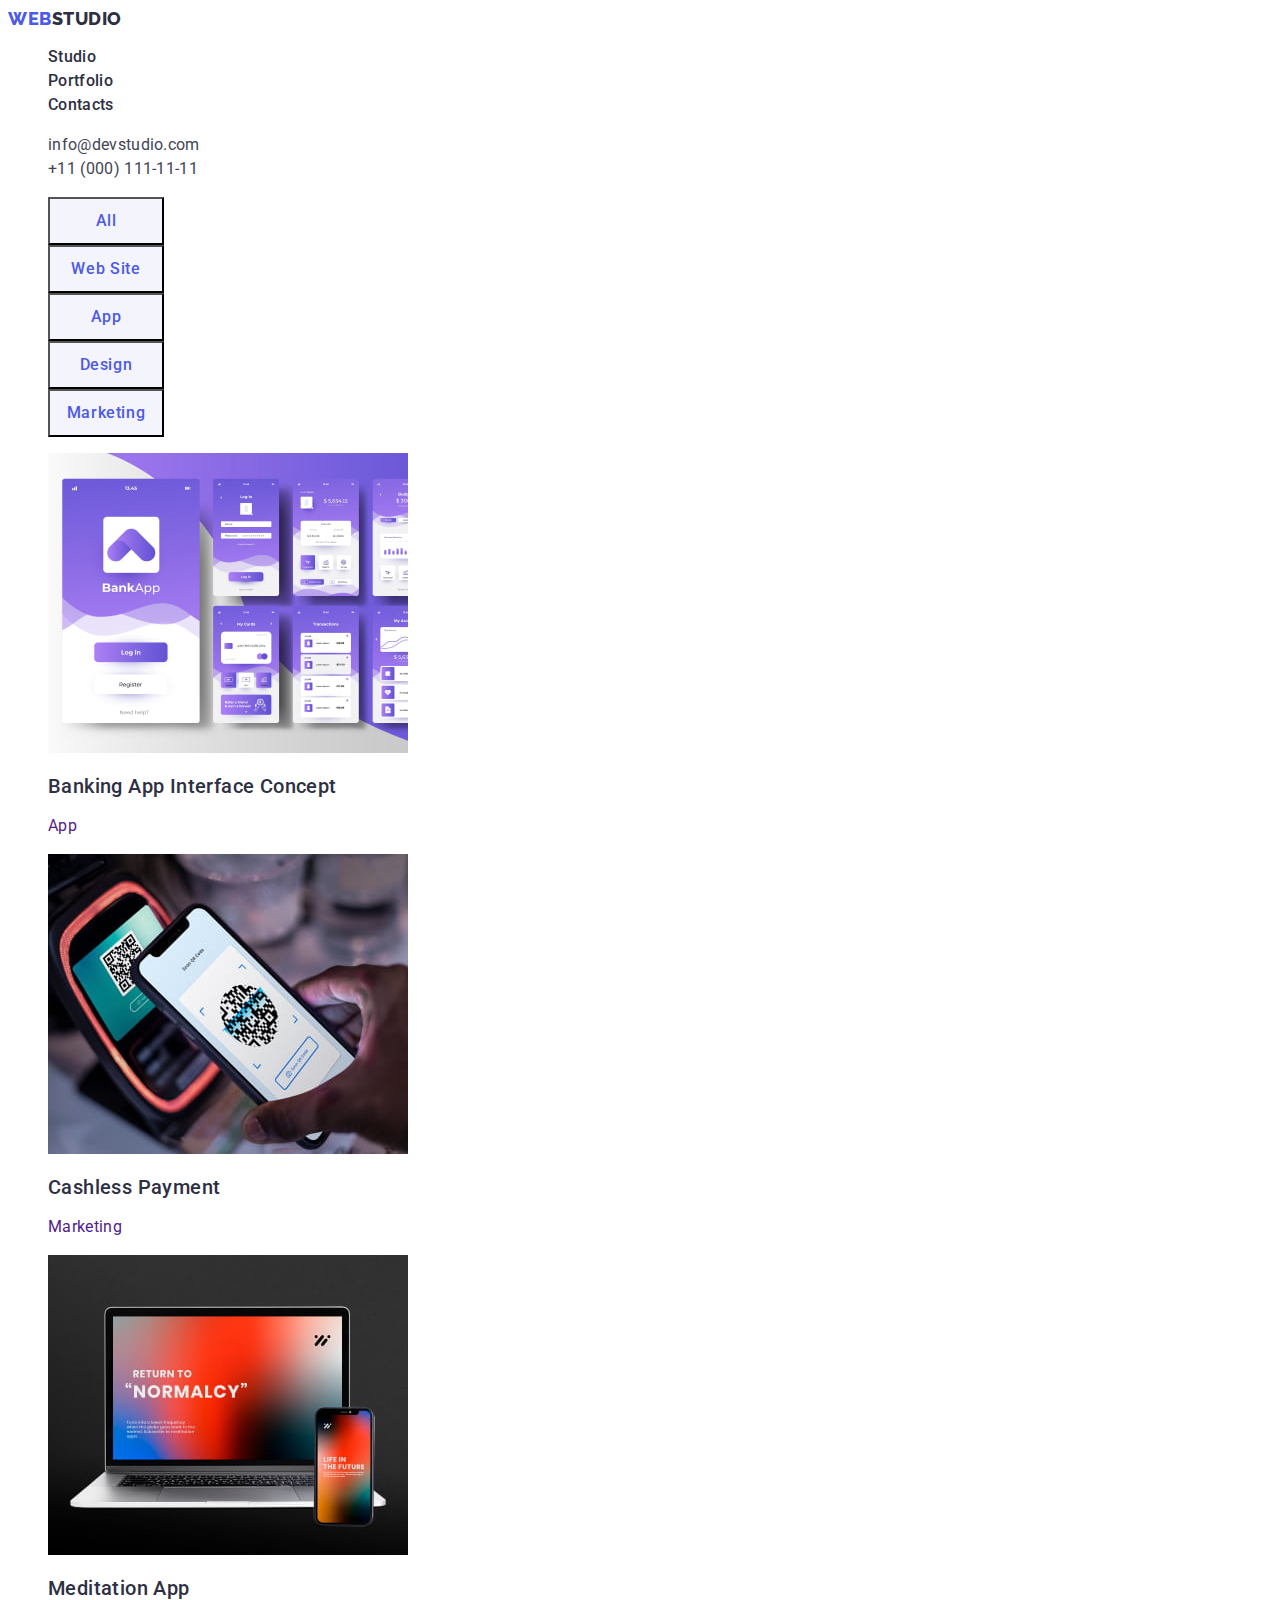
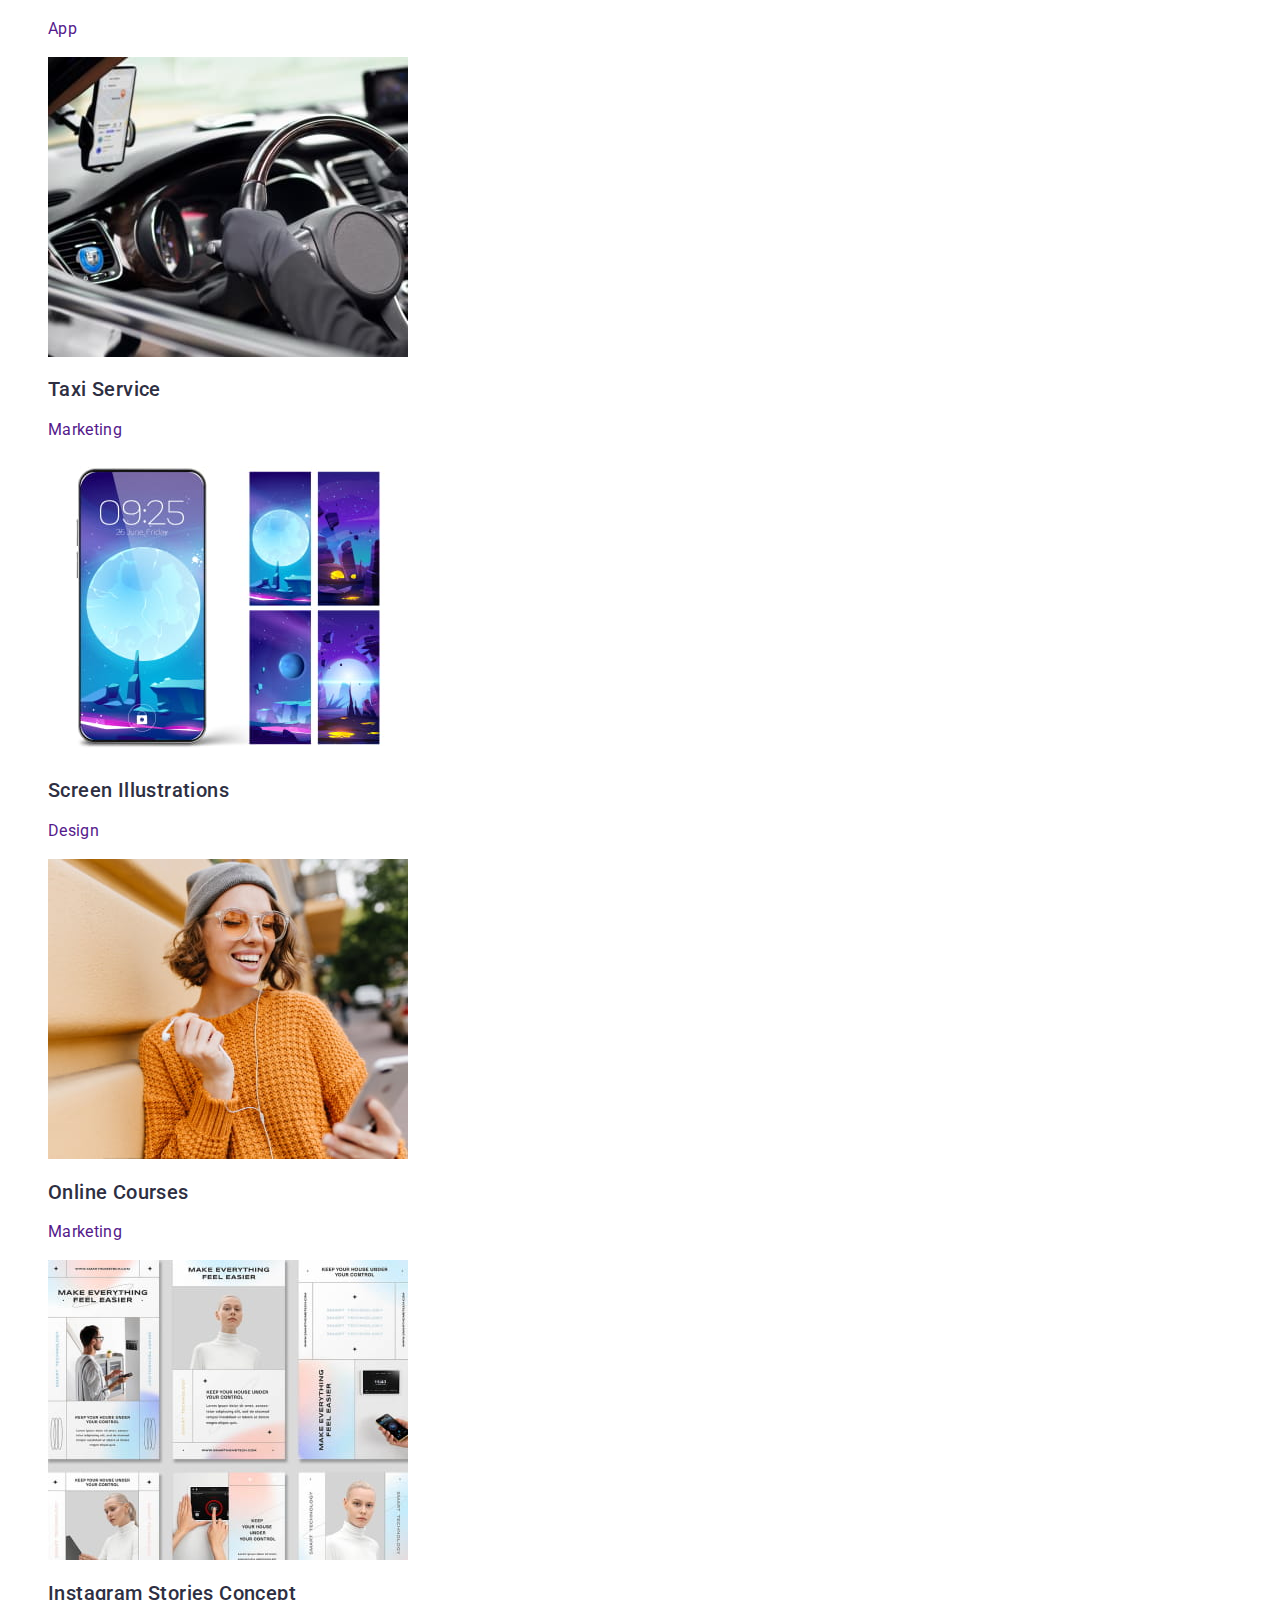
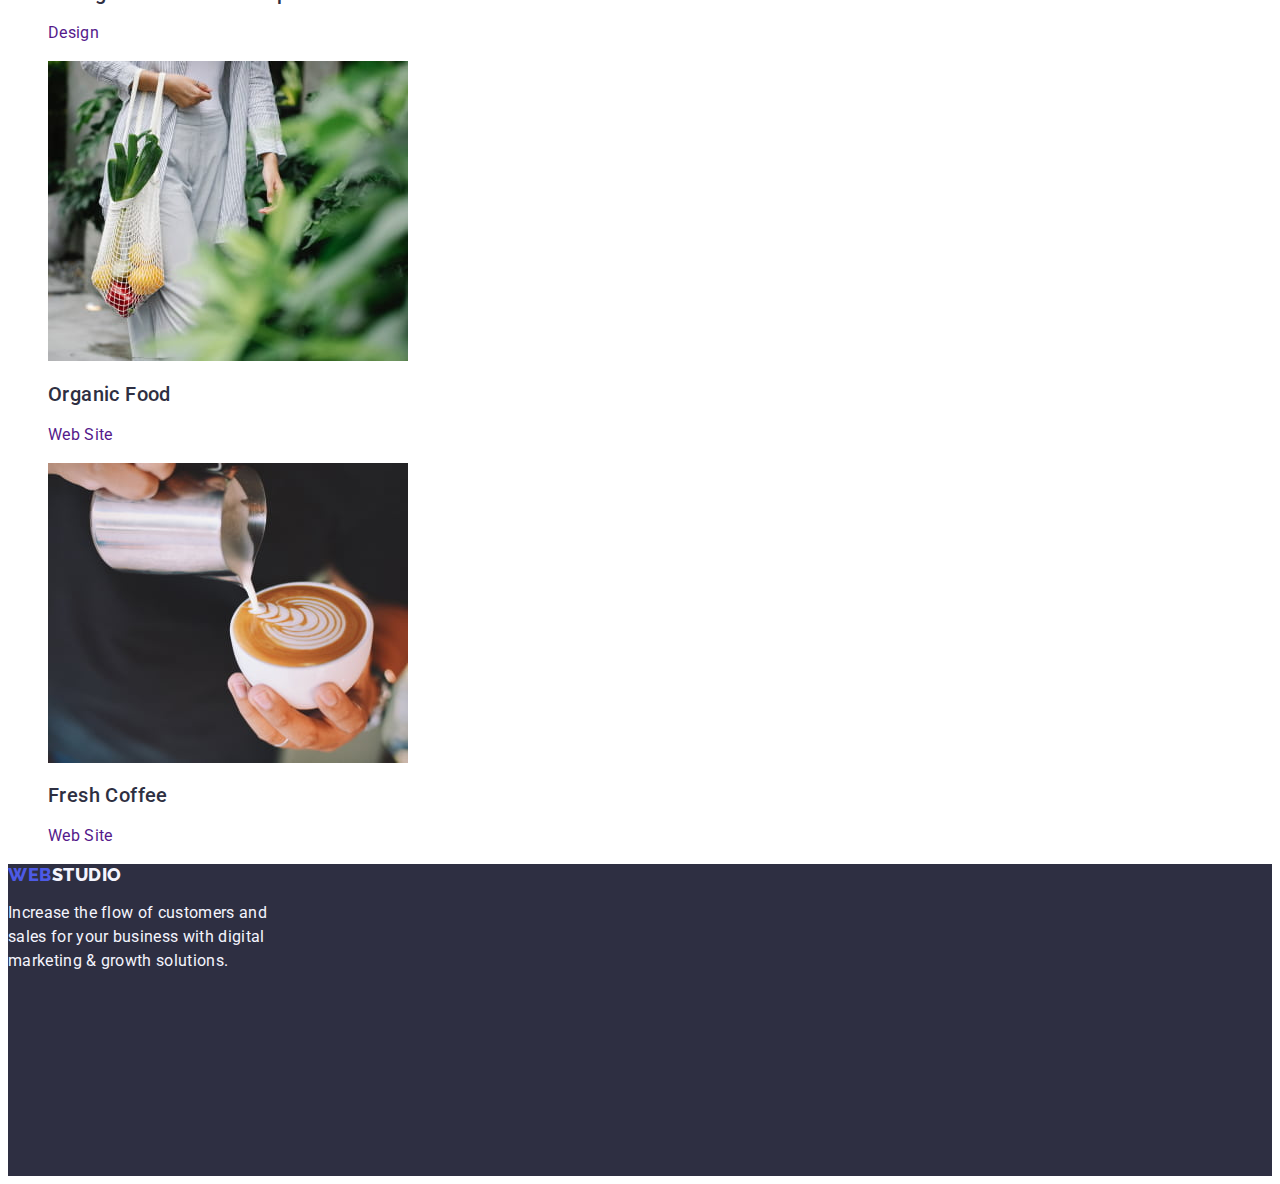
==== commit a3b993a7: "headers upd" ====
--- a/portfolio.html
+++ b/portfolio.html
@@ -89,7 +89,7 @@
                 alt="example 1"
                 width="360"
               />
-              <h3 class="project-title">Banking App Interface Concept</h3>
+              <h2 class="project-title">Banking App Interface Concept</h2>
               <p class="project-type">App</p>
             </a>
           </li>
@@ -100,7 +100,7 @@
                 alt="example 1"
                 width="360"
               />
-              <h3 class="project-title">Cashless Payment</h3>
+              <h2 class="project-title">Cashless Payment</h2>
               <p class="project-type">Marketing</p>
             </a>
           </li>
@@ -111,7 +111,7 @@
                 alt="example 1"
                 width="360"
               />
-              <h3 class="project-title">Meditation App</h3>
+              <h2 class="project-title">Meditation App</h2>
               <p class="project-type">App</p>
             </a>
           </li>
@@ -122,7 +122,7 @@
                 alt="example 1"
                 width="360"
               />
-              <h3 class="project-title">Taxi Service</h3>
+              <h2 class="project-title">Taxi Service</h2>
               <p class="project-type">Marketing</p>
             </a>
           </li>
@@ -133,7 +133,7 @@
                 alt="example 1"
                 width="360"
               />
-              <h3 class="project-title">Screen Illustrations</h3>
+              <h2 class="project-title">Screen Illustrations</h2>
               <p class="project-type">Design</p></a
             >
           </li>
@@ -144,7 +144,7 @@
                 alt="example 1"
                 width="360"
               />
-              <h3 class="project-title">Online Courses</h3>
+              <h2 class="project-title">Online Courses</h2>
               <p class="project-type">Marketing</p>
             </a>
           </li>
@@ -155,7 +155,7 @@
                 alt="example 1"
                 width="360"
               />
-              <h3 class="project-title">Instagram Stories Concept</h3>
+              <h2 class="project-title">Instagram Stories Concept</h2>
               <p class="project-type">Design</p></a
             >
           </li>
@@ -166,7 +166,7 @@
                 alt="example 1"
                 width="360"
               />
-              <h3 class="project-title">Organic Food</h3>
+              <h2 class="project-title">Organic Food</h2>
               <p class="project-type">Web Site</p>
             </a>
           </li>
@@ -177,7 +177,7 @@
                 alt="example 1"
                 width="360"
               />
-              <h3 class="project-title">Fresh Coffee</h3>
+              <h2 class="project-title">Fresh Coffee</h2>
               <p class="project-type">Web Site</p>
             </a>
           </li>
--- a/css/styles.css
+++ b/css/styles.css
@@ -220,7 +220,7 @@
   width: 264px;
 }
 
-.filter-btn {
+.filter-buttons {
   background-color: #f4f4fd;
   width: 116px;
   height: 48px;
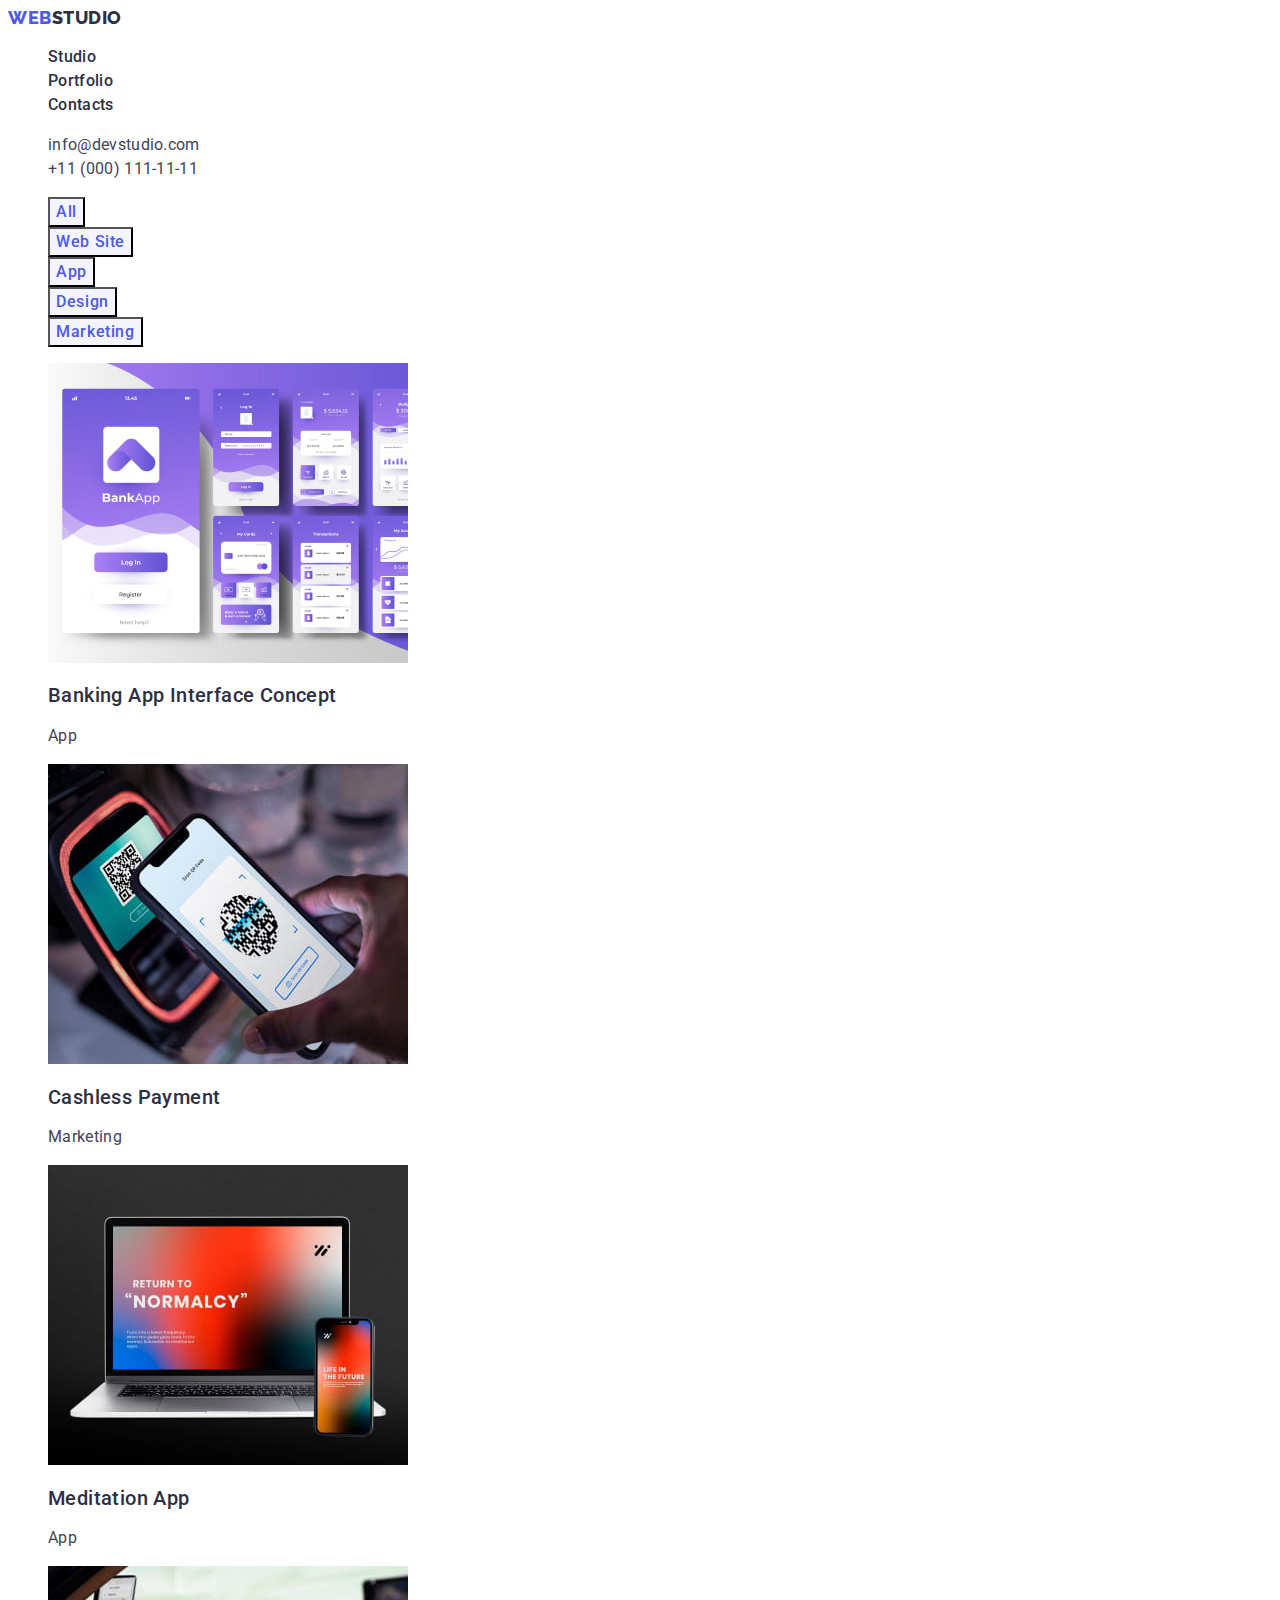
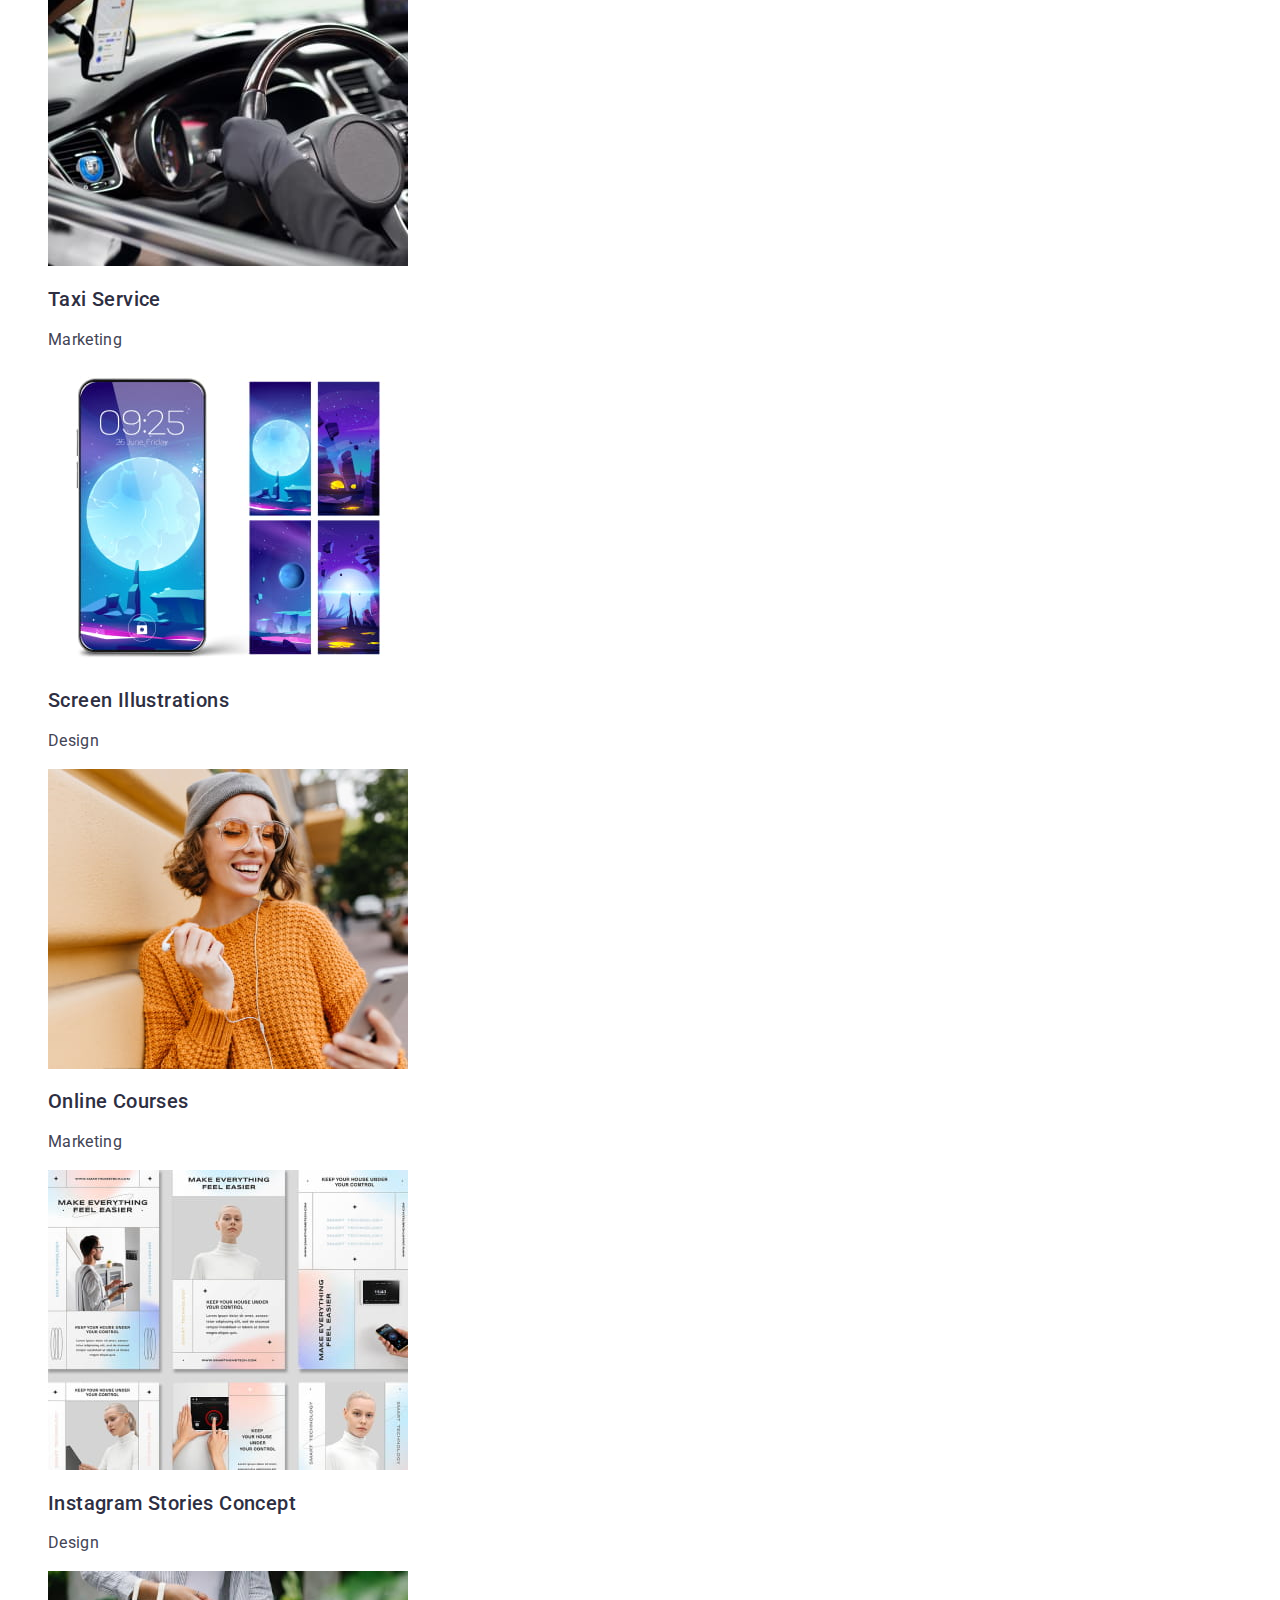
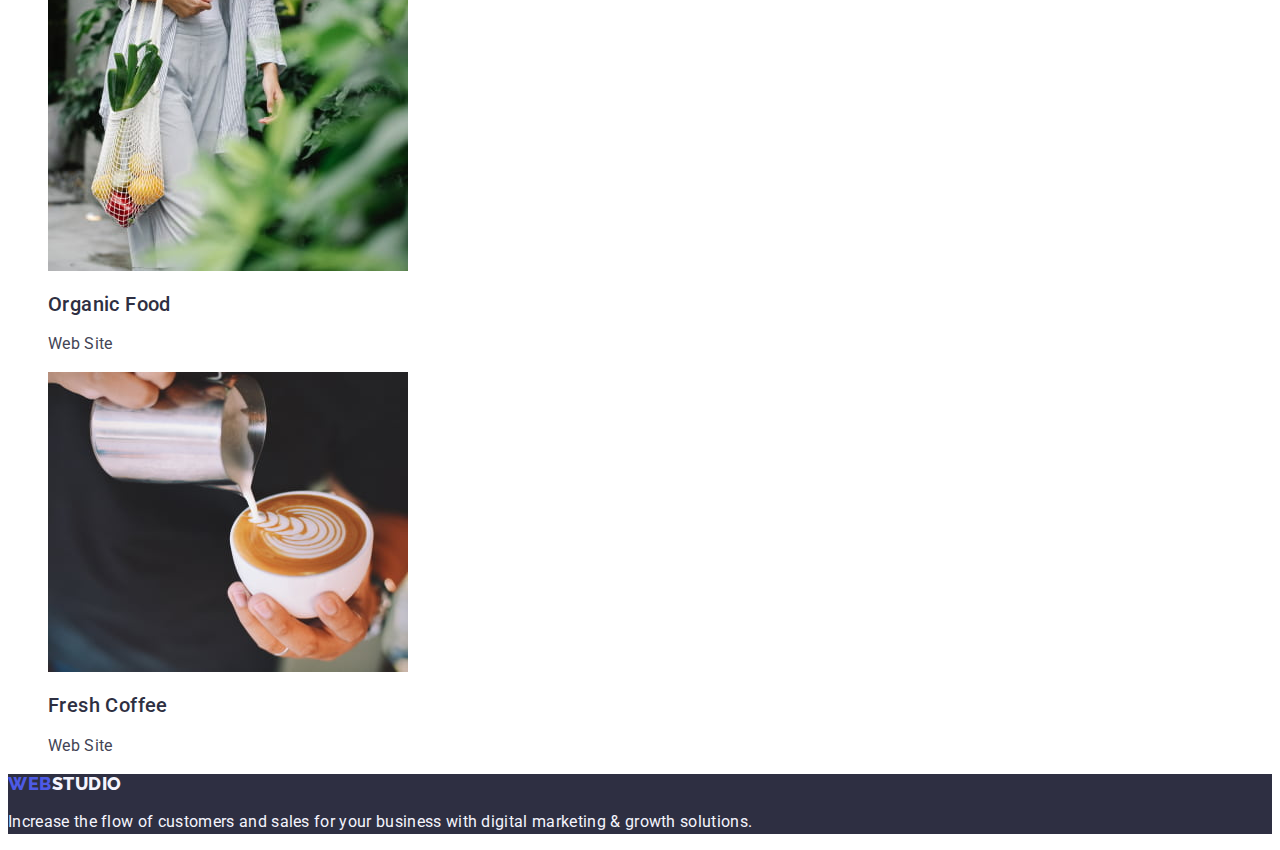
==== commit a554c30f: "styles upd" ====
--- a/portfolio.html
+++ b/portfolio.html
@@ -187,7 +187,7 @@
 
     <footer class="footer">
       <a class="logo link" href="./index.html"
-        >Web <span class="logo-studio-footer">Studio</span></a
+        >Web<span class="logo-studio-footer">Studio</span></a
       >
       <p class="footer-desc">
         Increase the flow of customers and sales for your business with digital
--- a/css/styles.css
+++ b/css/styles.css
@@ -15,41 +15,33 @@
 
 body {
   font-family: "Roboto", sans-serif;
-  color: #434455;
-  background: #ffffff;
+  color: var(--slate);
+  background: var(--white);
 }
 
 .logo {
   font-family: "Raleway", sans-serif;
-  font-style: normal;
   font-weight: 800;
   font-size: 18px;
-  line-height: 117%;
-  display: flex;
-  align-items: center;
+  line-height: 1.16;
   letter-spacing: 0.03em;
   text-transform: uppercase;
-  color: #4d5ae5;
+  color: var(--iris);
 }
 
 .logo-studio-header {
-  /* font-family: "Raleway"; */
-  font-style: normal;
-  font-weight: 800;
-  font-size: 18px;
-  line-height: 117%;
-  display: flex;
-  align-items: center;
-  letter-spacing: 0.03em;
-  text-transform: uppercase;
-  color: #2e2f42;
+  color: var(--navy-blue-modal);
+}
+
+.logo-studio-footer {
+  color: var(--cloud);
 }
 
 .header-link-text:hover,
 .header-link-text:focus,
 .header-contacts:hover,
 .header-contacts:focus {
-  color: #404bbf;
+  color: var(--ocean);
 }
 
 .link {
@@ -57,16 +49,11 @@
 }
 
 .header-link-text {
-  font-style: normal;
-  font-weight: 500;
-  font-size: 16px;
-  line-height: 150%;
-  letter-spacing: 0.02em;
-  color: #2e2f42;
-
-  flex: none;
-  order: 0;
-  flex-grow: 0;
+  font-weight: 500;
+  font-size: 16px;
+  line-height: 1.5;
+  letter-spacing: 0.02em;
+  color: var(--navy-blue-modal);
 }
 
 .list {
@@ -79,29 +66,22 @@
 
 .header-contacts {
   color: inherit;
-  font-style: normal;
-  font-weight: 400;
-  font-size: 16px;
-  line-height: 150%;
+  font-size: 16px;
+  line-height: 1.5;
   letter-spacing: 0.02em;
 }
 
 .banner {
-  background-color: #2e2f42;
-  height: 600px;
+  background-color: var(--navy-blue-modal);
 }
 
 .banner-title {
-  font-style: normal;
   font-weight: 700;
   font-size: 56px;
-  line-height: 107%;
-  text-align: center;
-  letter-spacing: 0.02em;
-  color: #ffffff;
-
-  width: 496px;
-  height: 120px;
+  line-height: 1.11;
+  text-align: center;
+  letter-spacing: 0.02em;
+  color: var(--white);
 }
 
 .btn-cursor {
@@ -109,162 +89,118 @@
 }
 
 .banner-button {
-  background-color: #4d5ae5;
+  background-color: var(--iris);
 
   font-family: "Roboto", sans-serif;
-  color: #ffffff;
-  font-style: normal;
-  font-weight: 500;
-  font-size: 16px;
-  line-height: 150%;
-  align-items: center;
+  color: var(--white);
+  font-weight: 500;
+  font-size: 16px;
+  line-height: 1.5;
   letter-spacing: 0.04em;
-
-  width: 169px;
-  height: 56px;
 }
 
 .banner-button:hover,
 .banner-button:focus {
-  background-color: #404bbf;
-}
-
-.feature-list {
-  /* display: inline-block; */
+  background-color: var(--ocean);
+}
+
+/* .feature-list {
+  display: inline-block;
   width: 264px;
-}
+} */
 
 .feature-list-title {
-  font-style: normal;
   font-weight: 500;
   font-size: 20px;
-  line-height: 120%;
-  letter-spacing: 0.02em;
-  color: #2e2f42;
-  flex: none;
-  order: 0;
-  flex-grow: 0;
+  line-height: 1.2;
+  letter-spacing: 0.02em;
+  color: var(--navy-blue-modal);
 }
 
 .feature-list-desc {
   font-size: 16px;
-  line-height: 150%;
-  letter-spacing: 0.02em;
-
-  flex: none;
-  order: 1;
-  flex-grow: 0;
+  line-height: 1.5;
+  letter-spacing: 0.02em;
 }
 
 .sector-title {
-  font-style: normal;
   font-weight: 700;
   font-size: 36px;
-  line-height: 111%;
+  line-height: 1.11;
   text-align: center;
   letter-spacing: 0.02em;
   text-transform: capitalize;
-  color: #2e2f42;
+  color: var(--navy-blue-modal);
 }
 
 .team-section {
-  background-color: #f4f4fd;
+  background-color: var(--cloud);
 }
 
 .team-list {
-  background-color: #ffffff;
+  background-color: var(--white);
 }
 
 .team-members-names {
-  font-style: normal;
   font-weight: 500;
   font-size: 20px;
-  line-height: 120%;
-  text-align: center;
-  letter-spacing: 0.02em;
-  color: #2e2f42;
-
-  flex: none;
-  order: 0;
-  flex-grow: 0;
+  line-height: 1.2;
+  text-align: center;
+  letter-spacing: 0.02em;
+  color: var(--navy-blue-modal);
 }
 
 .team-members-position {
   font-size: 16px;
-  line-height: 150%;
-  text-align: center;
-  letter-spacing: 0.02em;
-
-  flex: none;
-  order: 1;
-  flex-grow: 0;
+  line-height: 1.5;
+  text-align: center;
+  letter-spacing: 0.02em;
 }
 
 .footer {
-  background-color: #2e2f42;
-  height: 312px;
-}
+  background-color: var(--navy-blue-modal);
+}
+
+.footer-desc {
+  font-size: 16px;
+  line-height: 1.5;
+  letter-spacing: 0.02em;
+  color: var(--cloud);
+}
+
 
 /* PORTFOLIO */
 
-.logo-studio-footer {
-  color: #f4f4fd;
-}
-
-.footer-desc {
-  font-size: 16px;
-  line-height: 150%;
-  letter-spacing: 0.02em;
-  color: #f4f4fd;
-
-  width: 264px;
-}
 
 .filter-buttons {
-  background-color: #f4f4fd;
-  width: 116px;
-  height: 48px;
+  background-color: var(--cloud);
 
   font-family: "Roboto", sans-serif;
-  font-style: normal;
-  font-weight: 500;
-  font-size: 16px;
-  line-height: 150%;
-  align-items: center;
+  font-weight: 500;
+  font-size: 16px;
+  line-height: 1.5;
   text-align: center;
   letter-spacing: 0.04em;
-  color: #4d5ae5;
-
-  flex: none;
-  order: 0;
-  flex-grow: 0;
+  color: var(--iris);
 }
 
 .filter-buttons:hover,
 .filter-buttons:focus {
-  background-color: #404bbf;
-  color: #ffffff;
+  background-color: var(--ocean);
+  color: var(--white);
 }
 
 .project-title {
-  font-style: normal;
   font-weight: 500;
   font-size: 20px;
-  line-height: 120%;
-  letter-spacing: 0.02em;
-  color: #2e2f42;
-
-  flex: none;
-  order: 0;
-  flex-grow: 0;
+  line-height: 1.2;
+  letter-spacing: 0.02em;
+  color: var(--navy-blue-modal);
 }
 
 .project-type {
   font-size: 16px;
-  line-height: 150%;
-  letter-spacing: 0.02em;
-
-  flex: none;
-  order: 1;
-  flex-grow: 0;
-}
+  line-height: 1.5;
+  letter-spacing: 0.02em;
+  color: var(--slate);
+}
